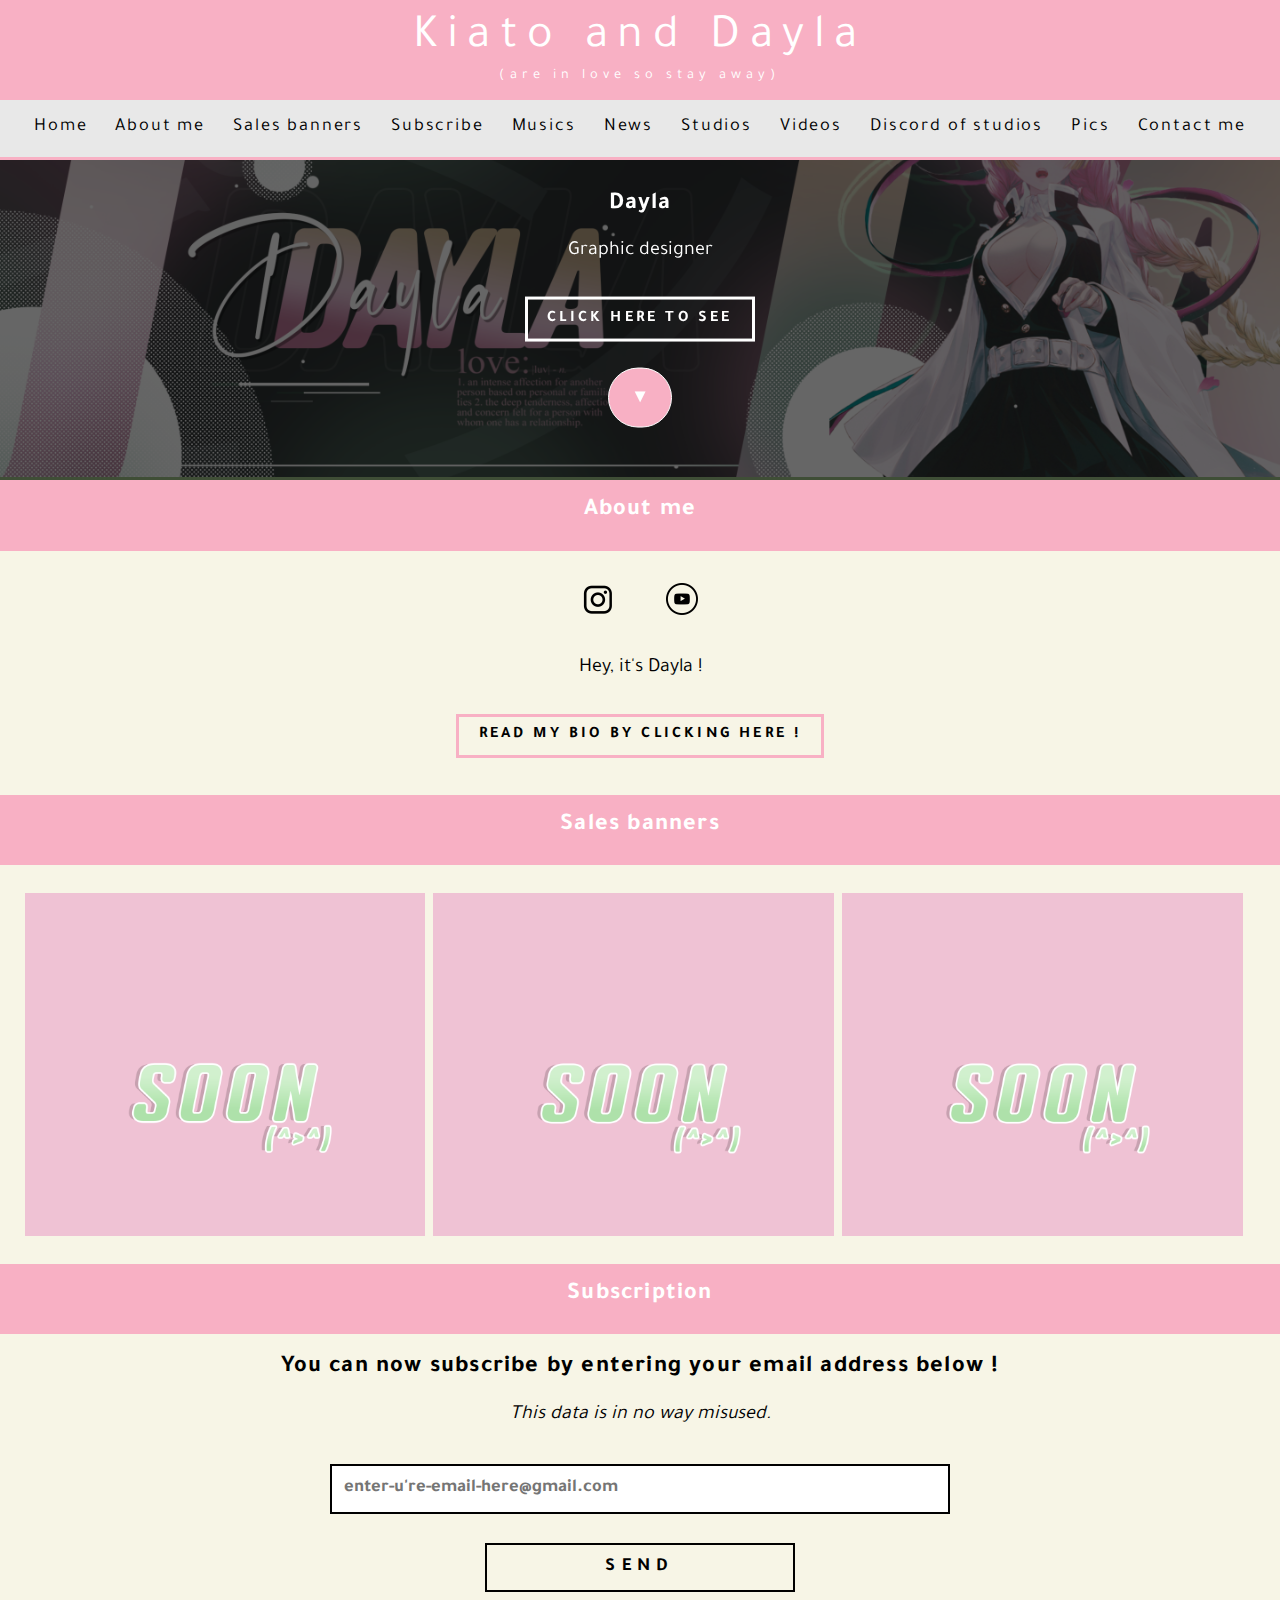
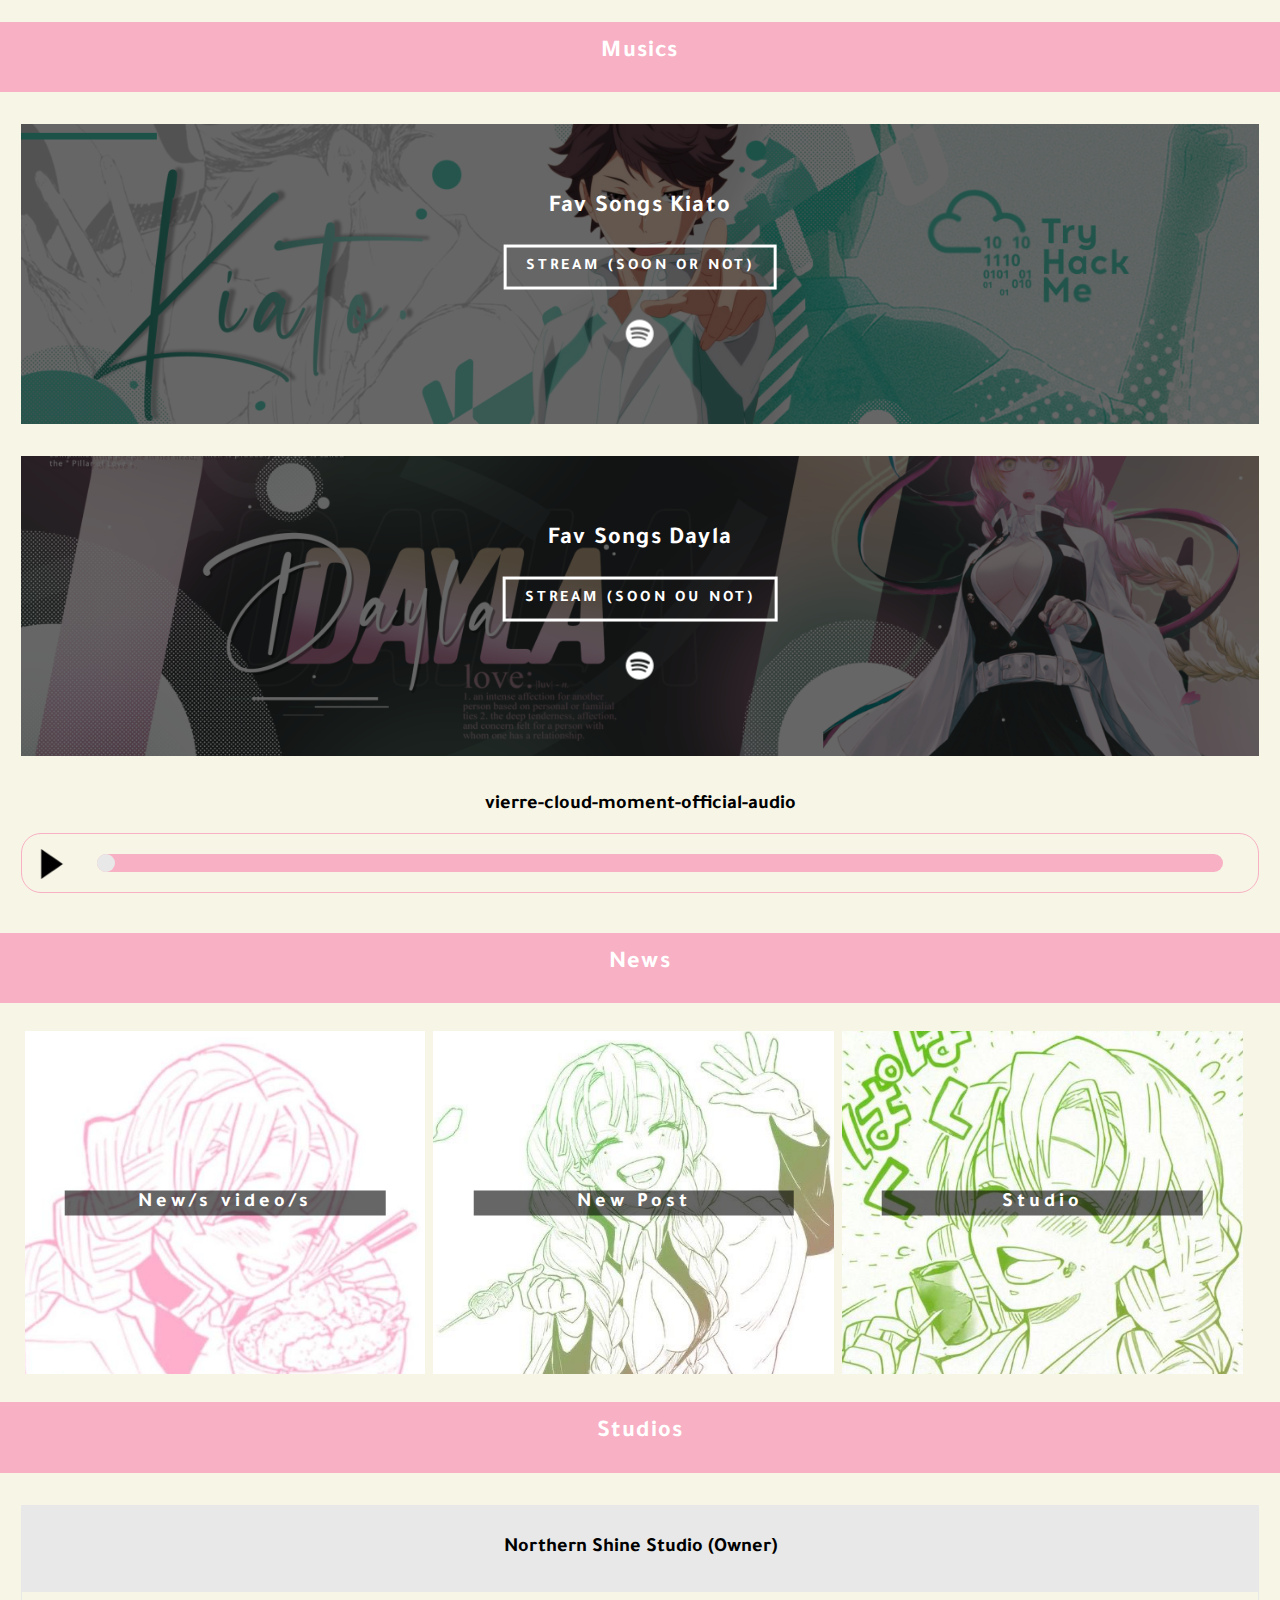
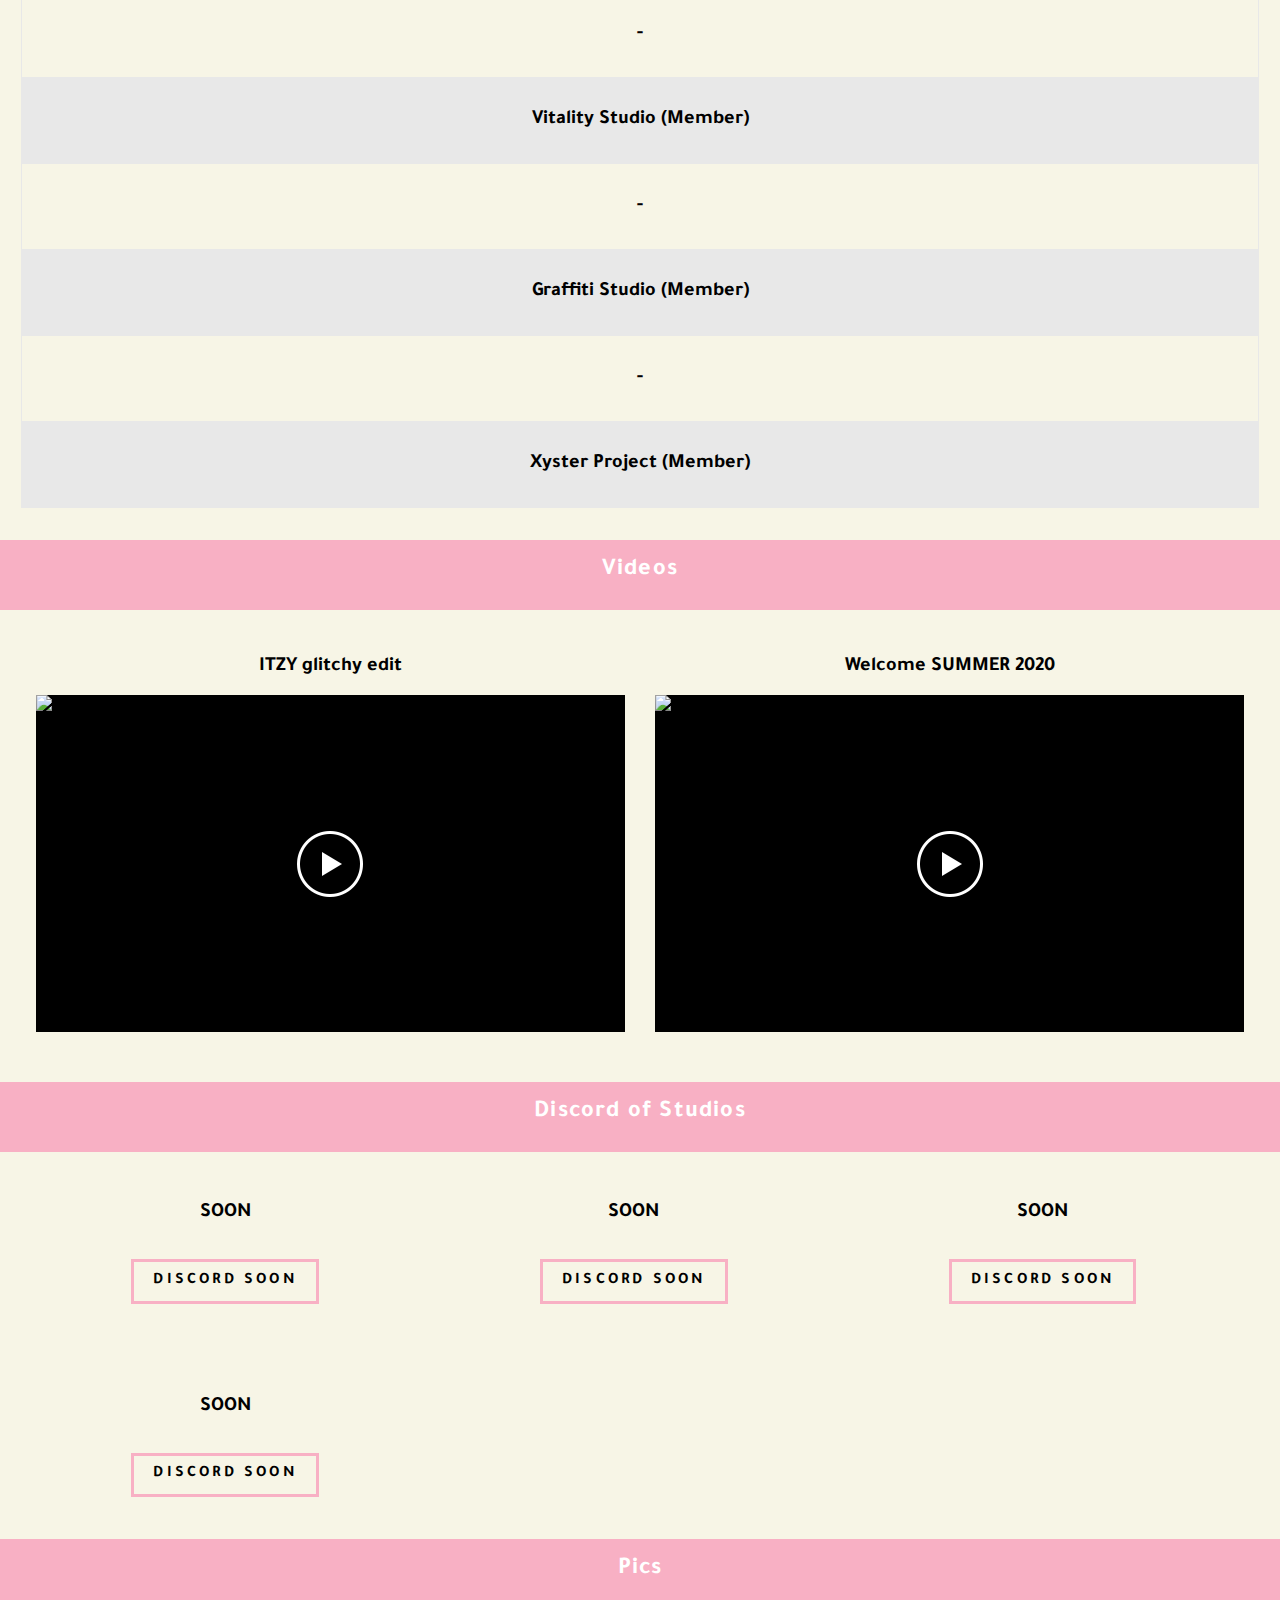
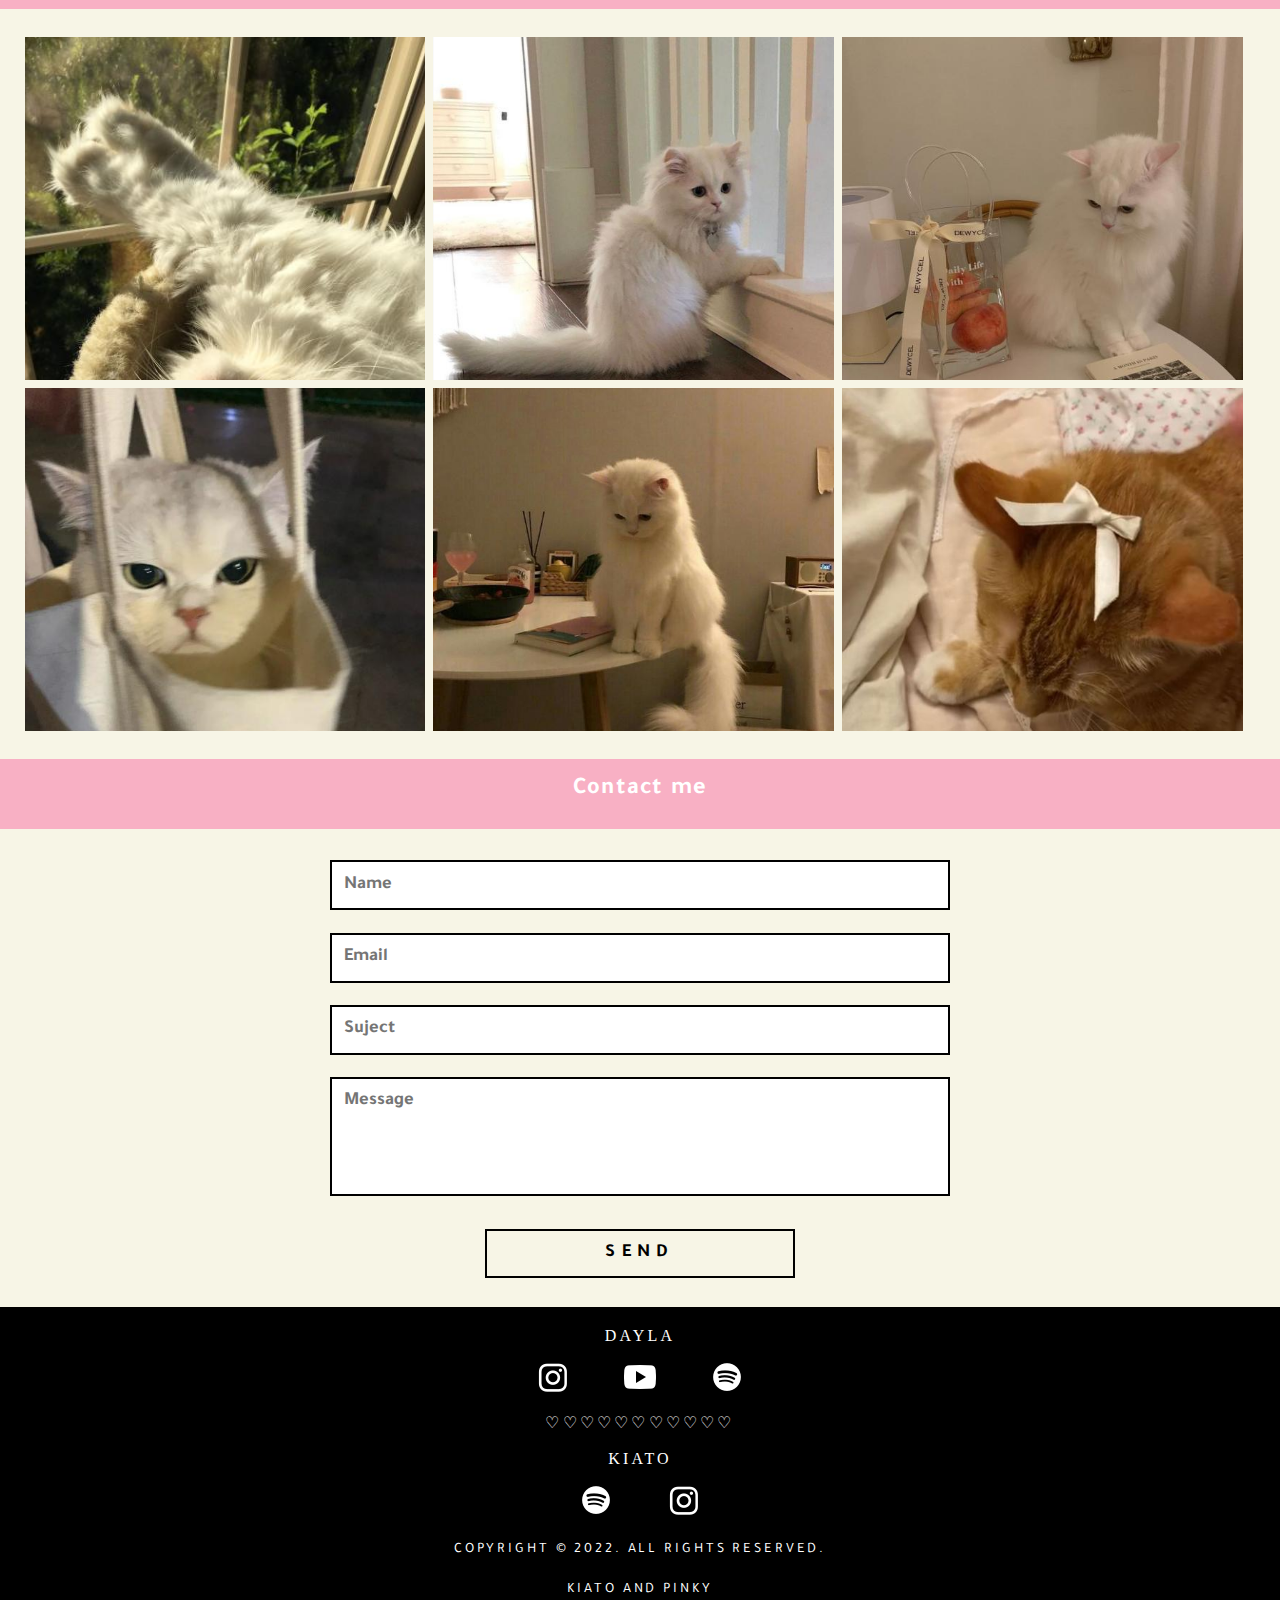
==== index.html @ f7de073e "Add files via upload" ====
<!DOCTYPE HTML>
<html lang="en">

<head>
  <title>Dayla the graphic designer</title>
  
  <meta name="viewport" content="width=device-width" />
  <meta name="description" content="Create by Kiato for Dayla" />
  <meta name="keywords" content="Create by Kiato for Dayla" />
  <meta http-equiv="content-type" content="text/html; charset=UTF-8" />
  <link rel="icon" type="image/png" href="banniereclea.png">
  
  <link href="https://fonts.googleapis.com/css?family=Tajawal" rel="stylesheet">
  <link rel="stylesheet" href="style.css" type="text/css" title="style" />
  <script src="http://code.jquery.com/jquery-1.9.1.js"></script>
  <script src='http://cdnjs.cloudflare.com/ajax/libs/jquery/2.1.3/jquery.min.js'></script>
  <!-- scoll-fix resolves Firefox anchor location bug -->
  <!-- When clicking a navigation option from a different page it does not accurately go to the intended id tag area. -->
  <!-- This script reloads the page to force the anchor into the right location -->
  <script>
	function now(){
		window.location.reload(true);
	}
  </script>
  
</head>

<body>
	
    <header>
		<div id="logo">
          <h1><a>Kiato and Dayla</a></h1>
		  <h2><a>(are in love so stay away)</a></h2>
      </div>
	 </header>
	 
		<nav class="container">
			<ul class="clearfix" id="cfix">
				<li class="icon" id="icon">
					<a href="javascript:void(0);" onclick="myMenu()">&#9776; Menu</a>
				</li>
				<li>
					<li><a href="index.html#home">Home</a></li>
						<li><a href="#about">About me</a></li>
						<li><a href="#merch">Sales banners</a></li>
						<li><a href="#subscribe">Subscribe</a></li>
						<li><a href="#music">Musics</a></li>
						<li><a href="#news">News</a></li>
						<li><a href="#press">Studios</a></li>
						<li><a href="#videos">Videos</a></li>
						<li><a href="#shows">Discord of studios</a></li>
						<li><a href="#photos">Pics</a></li>
						<li><a href="#contact">Contact me</a></li>
					</ul>
				</li>
			</ul>
		</nav>
	  
	<section id="home">
	<hr class="horizontal" />
	<div class="hero">
		<div id="overlay">
			<div class="hero-text">

				<h2>Dayla</h2>
				<p>Graphic designer</p>
				
				<div class="pagesbar-music">
					<ul class="pages-music">
						<li><a href="https://www.youtube.com/channel/UC_HSc-GdoFVNedqWuobtpRg">Click here to see</a></li>
					</ul>	
				</div>			
			 
				<div id="go-btm"><a href="#about" class="go-btm">&#9660;</a></div>
			</div>
		</div>
	</div>

	</section>
			
	<div class="site_content_index">
        
		<div id="content">
		<div class="anchor-box">	
		<hr class="horizontal" />
		<section id="about">
		<h3 class="anchor">About me</h3>
		</section>
		<hr class="horizontal" />
		</div>
		
			<ul class="social_media_music">
			<li><a href="https://www.instagram.com/p1nkykz_/">
			<img src="instagram_b.png" alt="Instagram" /></a></li>
			
			<li><a href="https://www.youtube.com/channel/UC_HSc-GdoFVNedqWuobtpRg">
			<img src="youtube_b.png" alt="YouTube" /></a></li>
			
			</ul>
			
			<p align="center">Hey, it's Dayla !
			</p>
			
			<div class="pagesbar">
				<ul class="pages">
					<li><a href="javascript:void(0);" onclick="hideText()">Read my bio by clicking here !</a></li>
					<li class="hide" id="about-text">
						<h4>dayla (>^o^)</h4>

						<h4>	she / her </h4>
						<h4>	use Photoshop 2021 </h4>
						<h4>	x After Effects 2021 ´･ᴗ･` </h4>
							
						<h4>	🩰🍡🍵⛸️ </h4>							
						</p>
						</div>
					</li>
				</ul>	
			</div>
			
			
		<div class="anchor-box">
			<hr class="horizontal" />
			<section id="merch">
			<h3 class="anchor">Sales banners</h3>
			</section>
			<hr class="horizontal" />
		</div>

			<ul class="grid">
				<li class="grid_item span j"><a href="index.html" class="grid_link"><div class="tile"></div></a></li>
				<li class="grid_item span k"><a href="index.html" class="grid_link"><div class="tile"></div></a></li>
				<li class="grid_item span l"><a href="index.html" class="grid_link"><div class="tile"></div></a></li>
			</ul>

		<div class="anchor-box">
			<hr class="horizontal" />
			<section id="subscribe">
			<h3 class="anchor">Subscription</h3>
			</section>
			<hr class="horizontal" />
		</div>
		
			<form id="email-form">
					<div class="form_settings">
					<h2>You can now subscribe by entering your email address below !</h2>
					<i><p>This data is in no way misused.</p></i>
						<div class="field">
							<input type="email" name="email" placeholder="enter-u're-email-here@gmail.com" required />
						</div>
							
						<div id="myBtn">
							<div class="field">
								<input type="button" value="SEND" class="submit"/>
							</div>
						</div>					
					</div>
			</form>
			
			<div id="myModal" class="modal">

			<div class="modal-content">
			<span class="close">&times;</span>
				<div class="center">
				<p>Thank you for joining our mailing list !</p>
				<p><a href="https://docs.google.com/spreadsheets/d/1lqfvMxZgZgZkYTMEHQfcmEHSunweDe9XukE-aVWE2PY/edit?usp=sharing" target="blank" >Click here</a> to display the email address you entered.</p>
				</div>
			</div>

			</div>
		
			<div id="myError" class="modal">

				<div class="modal-content">
				<span class="close_error">&times;</span>
					<div class="center">
					<p>The email address is invalid, try again.</p>
					</div>
				</div>

			</div>		
			
		<div class="anchor-box">
		<hr class="horizontal" >
		<section id="music">
		<h3 class="anchor">Musics</h3>
		</section>
		<hr class="horizontal" >
		</div>

		<div class="music-herou">
			<div id="musics-overlays">
				<div class="herou-text">

		<h2>Fav Songs Kiato</h2>
		<div class="pagesbar-music">
			<ul class="pages-music">
				<li><a href="index.html">Stream (soon or not)</a></li>
			</ul>	
		</div>


		<ul class="social_media_music">
		
		<li><a href="https://open.spotify.com/user/j2w2uhqb42qkh7wogfdasa47p?si=151397dd120e41d2">
		<img src="spotify.png" alt="Spotify" /></a></li>
	
		</ul>
		
			</div>
		</div>
	</div>
			<div class="music-hero">
					<div id="music-overlay">
						<div class="hero-text">

				<h2>Fav Songs Dayla</h2>
				<div class="pagesbar-music">
					<ul class="pages-music">
						<li><a href="index.html">Stream (soon ou not)</a></li>
					</ul>	
				</div>


				<ul class="social_media_music">
				
				<li><a href="https://open.spotify.com/user/sczj0r1fj6oq5aujbsgwhrzhh">
				<img src="spotify.png" alt="Spotify" /></a></li>
			
				</ul>
				
					</div>
				</div>
			</div>
			
			<div id="audio-players"></div>

			
		<div class="anchor-box">
			<hr class="horizontal" />
			<section id="news">
			<h3 class="anchor">News</h3>
			</section>
			<hr class="horizontal" />
		</div>

			<ul class="grid">
				<li class="grid_item span g"><a href="blog_video.html" class="grid_link"><div class="tile">New/s video/s</div></a></li>
				<li class="grid_item span h"><a href="blog_tour.html" class="grid_link"><div class="tile">New Post</div></a></li>
				<li class="grid_item span i"><a href="blog_studio.html" class="grid_link"><div class="tile">Studio</div></a></li>
			</ul>
			
		<div class="anchor-box">
			<hr class="horizontal" />
			<section id="press">
			<h3 class="anchor">Studios</h3>
			</section>
			<hr class="horizontal" />
		</div>
				<table>
					<tr>
						<td><b>Northern Shine Studio (Owner)</b></td>
					</tr>  
					<tr>
						<td><b>-</b></td>
					</tr>
					<tr>
						<td><b>Vitality Studio (Member)</b></td>
					</tr>  
					<tr>
						<td><b>-</b></td>
					</tr>
					<tr>
						<td><b>Graffiti Studio (Member)</b></td>
					</tr>
					<tr>
						<td><b>-</b></td>
					</tr>
					<tr>
						<td><b>Xyster Project (Member)</b></td>
					</tr>
				</table>
		
		
			<div class="anchor-box">
			<hr class="horizontal" />
			<section id="videos">
			<h3 class="anchor">Videos</h3>
			</section>
			<hr class="horizontal" />
			</div>
			
				<div class="flexbox-video">
				<div class="video">
					<h4 class="center">ITZY glitchy edit</h4>
					<div class="youtube-player" data-id="v75ADzEY6AI"></div>
				</div>
			
				<div class="video">
					<h4 class="center">Welcome SUMMER 2020</h4>
					<div class="youtube-player" data-id="eB2h5cJspOU"></div>
				</div>
				</div>
				
			
			<div class="anchor-box">
			<hr class="horizontal" />
			<section id="shows">
			<h3 class="anchor">Discord of Studios</h3>
			</section>
			<hr class="horizontal" />
			</div>
			
			<div class="flexbox-shows">

				<div class="shows-text">
						<div class="center"><h4>SOON</h4></div>
				
				<div class="pagesbar">
					<ul class="pages">
						<li><a href="index.html">Discord SOON</a></li>
					</ul>	
				</div>
				</div>

				<div class="shows-text">
						<div class="center"><h4>SOON</h4></div>

				<div class="pagesbar">
					<ul class="pages">
						<li><a href="index.html">Discord SOON</a></li>
					</ul>	
				</div>
				</div>
				
				<div class="shows-text">
						<div class="center"><h4>SOON</h4></div>
				
				<div class="pagesbar">
					<ul class="pages">
						<li><a href="index.html">Discord SOON</a></li>
					</ul>	
				</div>
				</div>
				
				<div class="shows-text">
						<div class="center"><h4>SOON</h4></div>
				
				<div class="pagesbar">
					<ul class="pages">
						<li><a href="index.html">Discord SOON</a></li>
					</ul>	
				</div>
				</div>
				
			</div>


			<div class="anchor-box">
			<hr class="horizontal" />
			<section id="photos">
			<h3 class="anchor">Pics</h3>
			</section>
			<hr class="horizontal" />
			</div>
				
			<ul class="grid">
			    <li class="grid_item span a"><a href="8faa9ef2-cdfd-4b85-b525-09749f136abb.jpg" class="grid_link" data-lightbox="pics" data-title="CAT"></a></li>
				<li class="grid_item span b"><a href="196c6fe2-8791-43a9-a6c6-147c52687231.jpg" class="grid_link" data-lightbox="pics" data-title="CAT"></a></li>
				<li class="grid_item span c"><a href="1079b2ac-cd0d-443f-8657-7838ffefd779.jpg" class="grid_link" data-lightbox="pics" data-title="CAT"></a></li>
				<li class="grid_item span d"><a href="fcc57730-1d04-42c8-a215-f89984e44092.jpg" class="grid_link" data-lightbox="pics" data-title="CAT"></a></li>
				<li class="grid_item span e"><a href="Realidad_traperos.jpg" class="grid_link" data-lightbox="pics" data-title="CAT"></a></li>
				<li class="grid_item span f"><a href="telechargement_4.jpg" class="grid_link" data-lightbox="pics" data-title="CAT"></a></li>
			</ul>
		
		<div class="anchor-box">
			<hr class="horizontal" />
			<section id="contact">
			<h3 class="anchor">Contact me</h3>
			</section>
			<hr class="horizontal" />
		</div>
		
		<form id="contacts" name="htmlform" method="post">
          <div class="form_settings">
            <input class="name" type="text" name="name" placeholder="Name" required />
            <input class="email" type="email" name="email" placeholder="Email" required />
			<input class="subject" type="text" name="subject" placeholder="Suject" required />
            <textarea class="message" rows="4" cols="50" name="message" placeholder="Message" required></textarea>
			<div>
            <input class="submit" type="submit" name="contact_submitted" value="Send" />
			</div>
          </div>
        </form>


	</div>
	</div>

	<footer>
		<ul id="social_media">
			<br><a>Dayla</a></br>
			<li><a href="https://www.instagram.com/p1nkykz_/">
			<img src="instagram.png" alt="Instagram" /></a></li>
			
			<li><a href="https://www.youtube.com/channel/UC_HSc-GdoFVNedqWuobtpRg">
			<img src="youtube.png" alt="YouTube" /></a></li>
			
			<li><a href="https://open.spotify.com/user/sczj0r1fj6oq5aujbsgwhrzhh">
			<img src="spotify.png" alt="Spotify" /></a></li>

            <br><a>♡♡♡♡♡♡♡♡♡♡♡</a></br>
			<br><a>Kiato</a></br>
			<li><a href="https://open.spotify.com/user/j2w2uhqb42qkh7wogfdasa47p?si=151397dd120e41d2">
			<img src="spotify.png" alt="Spotify" /></a></li>
				
			<li><a href="https://www.instagram.com/kiato_w3b/">
			<img src="instagram.png" alt="Instagram" /></a></li>
		</ul>
			
		<ul id="btmtext">
		  <li><h6><a>Copyright &copy; 2022. All rights reserved.</a></h6></li>
		  <li><h6><a>Kiato and Pinky</a></h6></li>
		</ul>
	</footer>
	
	<script src="mailingList.js"></script>
	<script src="contact.js"></script>
	<script src="jquery.serialize-object.js"></script>
	<script src="modal.js"></script>
	<script src="fixedNavMenu.js"></script>
	<script src="scroll.js"></script>
	<script src="musPlayer.js"></script>	
	<script src="vid.js"></script>
	<script src="lightbox.js"></script>
	<link rel="stylesheet" href="lightbox.css" type="text/css" title="style">
</body>
</html>
---- style.css ----
﻿html {
	height: 100%;
	overflow-x: hidden;
}

* {
 	margin: 0px;
	padding: 0px;
    box-sizing: border-box;
}

body {
	background-color: #000;
	margin: 0;
	padding-top: 100px;
}

.left {
 	float: left;
	width: auto;
	margin-right: 10px;}

.right {
 	float: right; 
	width: auto;
	margin-left: 10px;}

.center {
 	display: block;
	text-align: center;
	margin: 10px;}

.anchor { 
	padding-top: 75px;
	margin-top: -75px; 
	z-index: 50;
}  

/********************************************** HEADER ********************************************/

/* Center the Header */
#main, #logo, .site_content, .site_content_index #footer {
	margin-left: auto; 
	margin-right: auto;
}

/* Sets the header background and height */
header {
	background-color: #f8b0c4;
	height: 100px;
}

/* Big Name Logo (Logo 1) and Subtitle (Logo 2) */
#logo {
	position: relative;
	max-width: 80%;
	width: 80%;

}

#logo h1 {
	display: block;
	margin: .2em 0 0 0;
	text-align: center;
	letter-spacing: .2em;
	font: normal 300% 'Tajawal', sans-serif;
	color: #FFF;
}

#hidden {
	display: none;
}

#logo h2 {
	display: block;
	text-align: center;
	letter-spacing: .35em;
	font: normal 90% 'Tajawal', sans-serif;
	color: #FFF;
}

#logo h1 a, #logo h2 a {
	text-decoration: none;
	color: #FFF;
}

@media screen and (min-width: 768px) {
.anchor-box {
	background-color: transparent;
	background-color: #f8b0c4; 
	color: #fff; 
	padding-top: 17px;
	padding-bottom: 10px;
	margin-right: -35px;
	margin-left: -35px;
}

}

@media screen and (min-width: 320px) and (max-width: 767px) {
.spacer {
    width: 100%;
	height: 40px;
}  

.anchor-box {
	background-color: transparent;
	background-color: #f8b0c4; 
	color: #fff; 
	margin-right: -21px;
	margin-left: -21px;
}

}

@media screen and (min-width: 480px) and (max-width: 767px) {
/* Resize width */
#logo {
	position: relative;
	max-width: 90%;
	width: 90%;
	
  }
/* Resize font for mobile */
#logo h1 {
	display: block;
	margin: .2em 0 0 0;
	text-align: center;
	letter-spacing: .2em;
	font: normal 250% 'Tajawal', sans-serif;
	color: #FFF;
	padding-top: .1875em;
}

#logo h2 {
 	display: block;
	text-align: center;
	letter-spacing: .35em;
	font: normal 85% 'Tajawal', sans-serif;
	color: #FFF;
	padding-top: .1875em;
}

}

@media screen and (min-width: 320px) and (max-width: 479px) {
/* Resize width */
#logo {
	position: relative;
	max-width: 95%;
	width: 95%;
	
  }
/* Resize font for mobile */
#logo h1 {
	display: block;
	margin: 0 auto;
	text-align: center;
	letter-spacing: .2em;
	font: normal 185% 'Tajawal', sans-serif;
	color: #FFF;
	padding-top: .5em;
}

#logo h2 {
 	display: block;
	text-align: center;
	letter-spacing: .35em;
	font: normal 70% 'Tajawal', sans-serif;
	color: #FFF;
	padding-top: 1em;
}

}

/**************************************************************************************************/


/************************************* NAVIGATION *************************************************/

/* Positions nav and content */
.container, .site_content, .site_content_index {
	position: relative; 
}

/* Fixes nav on scroll */  
header, .container-scrolled {
	position: fixed;
	text-align: center;
    left: 0;
	right: 0;
	width: 100%;
	top: 0;
}

/* Nav container to center and set width */
.container {
	margin: 0 auto;
	z-index: 150;
	height: 60px;
	margin-bottom: -60px;
}

/* Background-color to the nav container. */
nav { 
	padding: .5em 0 .5em 0;
	background-color: #e8e8e8;
	border-bottom: .2em solid #f8b0c4;
}

/* Since we'll have the "ul li" "float:left"
 * we need to add a clear after the container. */

nav:after {
	content:"";
	display:table;
	clear:both;
}

/* Removing padding, margin and "list-style" from the "ul",
 * and adding "position:reltive" */
nav ul {
	padding:0;
	margin:0;
	list-style: none;
	position: relative;
	text-align:center;
}
	
/* Positioning the navigation items inline */
nav ul li {
	margin: 0px;
	display:inline-block;
	text-align: center;
	background-color: #e8e8e8;
}

/* Styling the links */
nav ul li a, nav ul ul li a {
	display:block;
	padding:0 12px;	
	color:#000;
	letter-spacing: 0.1em;
    font-size: 1.15em;
    font-family: 'Tajawal', sans-serif;
	line-height: 40px;
	text-decoration:none;
	text-align: center;
	-webkit-transition: all .25s ease;
	-moz-transition: all .25s ease;
	-ms-transition: all .25s ease;
	-o-transition: all .25s ease;
	transition: all .25s ease;
}

/* Background color change on Hover */
nav a:hover, nav li.selected a, nav li.selected a:hover { 
	background-color: #52658f; 
	color: #fff;
}
	
nav li .down a {
	display: block;
}

nav .scroll {
	display: inline-block;
}

nav ul ul a{	
	font-size: 1em;
}

nav ul li.icon {
	display: none;
}

@media screen and (min-width: 320px) and (max-width: 1023px) {
 
nav ul li:not(:nth-child(-n+0)) {
	display: none;
}
  
nav ul li.icon {
	display:inline-block;
	text-align: center;
	color: #FFF;
	color: #fff;
	background-color: #e8e8e8;
}
  
}

/* The "responsive" class is added when the user clicks on the "menu" icon - for mobile support*/
@media screen and (min-width: 320px) and (max-width: 1023px) {
nav ul.responsive {
	position: relative;
	text-align:center;
	background-color: #e8e8e8;
}

nav ul.responsive li.icon {
	display:inline;
    text-align: center;
}

nav ul.responsive li {
    display:inline;
}

 nav ul.responsive li a {
	display: block;
    padding:0 20px;	
	letter-spacing: 0.2em;
}

/* Display Dropdowns on Hover */
nav li .down a {
	display:block;
	margin: 10px 0 -10px 0;
}

nav .scroll {
	display: block;
	width: 100%;
}

}
/***************************************************************************************************/


/********************************************** BODY ***********************************************/

/* Sets the position + display + formating for the body container */
.site_content { 
	font-size: 1em;
	margin: .1em auto .1em auto;
	padding: 4em 1.3em 0em 1.3em;
	background-color: #f7f5e6;
} 

.site_content_index { 
	font-size: 1em;
	margin: .1em auto .1em auto;
	padding: 2em 1.3em 0em 1.3em;
	background-color: #f7f5e6;
} 

/* Padding for the page content */
#content { 
	padding: .8em .8em .8em .8em;  
}

 /* Body Tag fonts */
p, h1, h2, h3, h4, h5, h6 { 
	font-family: 'Tajawal', sans-serif;
}

/* Font + margin + letter spacing for Body Tags */
p { 
	font-size: 1.250em;
	margin: 0 0 1em 0;
	line-height: 1.75em;
}

.list {
	padding: .5em 0 1em 0;
}

.list p {
	margin: 0 0 .5em 0;
}

h1, h2, h3 {
	font-size: 1.5em;
	margin: 0 0 .6em 0;
	letter-spacing: .05em;
}

h4, h5 {
	font-size: 1.250em;
	margin: 0 0 1em 0;
	line-height: 1.75em;
}

h6 {
	font-size: 1.125em;
	margin: 0 0 .2em 0;
}

h3 {
	text-align: center;
}

#read-bio {
	margin-bottom: 2em;
}

@media screen and (min-width: 320px) and (max-width: 767px) {
	
/* Sets the position + display + formating for the body container */
.site_content { 
	height: 100%;
	font-size: 1em;
	position: relative;
	width: auto;
	margin: .1em auto .1em auto;
	padding: 2em .7em 1em .7em;
	background-color: #f7f5e6;
} 

.site_content_index { 
	font-size: 1em;
	margin: .1em auto .1em auto;
	padding: 2em 1.3em 1em 1.3em;
	background-color: #f7f5e6;
} 

/* Padding for the page content */
#content { 
	padding: 0;  
}

/* Font + margin + letter spacing for Body Tags */
/* Change fonts for mobile. Margin + line hieght for p. */
p { 
	font-size: 1.125em;
	margin: 0 0 1em 0;
	line-height: 1.75em;
}

h1, h2, h3 {
	font-size: 1.375em;
	margin: 0 0 .6em 0;
	letter-spacing: .05em;
}

h4, h5 {
	font-size: 1.125em;
	margin: 0 0 1em 0;
	line-height: 1.75em;
}

h6 {
	font-size: 1em;
	margin: 0 0 .2em 0;
}

.vertical {
	display: none;
}

.horizontal {
	visibility: hidden;
	margin-bottom: 20px;
	margin-top: 20px;
}

}

/* Text Title Lines on Right & Left */
@media screen and (min-width: 768px) {

h3.lines {
	overflow: hidden;
	text-align: center;
}

.anchor-box h3.lines:before, .anchor-box h3.lines:after {
	background-color: #fff;
}

h3.lines:before, h3.lines:after {
	background-color: #000;
	content: "";
	display: inline-block;
	height: 1px;
	position: relative;
	vertical-align: middle;
	width: 50%;
}

h3.lines:before {
	right: 0.5em;
	margin-left: -50%;
}

h3.lines:after {
	left: 0.5em;
	margin-right: -50%;
}

.horizontal {
	display: none;
}

}

/**************************************************************************************************/


/*********************************************** FOOTER *******************************************/

/* Footer (Entire Bottom under the Body) */
footer {
	height: 120px;
	background-color: #000;
}

#footer { 
	position: absolute;
	left: 50%;
	transform: translateX(-50%);
	display: inline;
	background-color: #000;
	font: normal 80% 'Tajawal', sans-serif;
	margin: .3em auto .3em auto;
	max-width: 80%;
}

/* Social Media Icons + Mailing List Button */
#social_media {
	display: block;
	text-align: center;
	clear: both;
	color: #FFF;
	text-transform: uppercase;
	letter-spacing: 0.2em;
}

#social_media li {
    display: inline-block;
	text-align: center;
    text-decoration: none;
	margin: 1em 1.5em 1em 1.5em;
}

.social_media_music {
	display: block;
	position: relative;
	text-align: center;
	clear: both;
	color: #FFF;
	text-transform: uppercase;
	letter-spacing: 2em;
}

.social_media_music li {
    display: inline-block;
	text-align: center;
    text-decoration: none;
	margin: 2em .5em 2em .5em;
}


/* Text lines underneath Social Media Icons*/
ul#btmtext {
	position: relative;
    display: block;
    text-align: center; 
	clear: both;
	list-style: none;
}

ul#btmtext li h6 {
	display:inline-block;
	text-align: center;
	color: #FFF;
}
  
ul#btmtext li h6 a {
	display: inline-block;
	color: #FFF;
	font: normal 80% 'Tajawal', sans-serif;
	text-transform: uppercase;
	text-decoration: none;
	letter-spacing: 0.2em;
	margin: .4em auto 1em auto;
}

@media screen and (min-width: 320px) and (max-width: 767px) {
#footer { 
	position: absolute;
	left: 50%;
	transform: translateX(-50%);
	display: inline;
	background-color: #000;
	font: normal 75% 'Tajawal', sans-serif;
	margin: .3em auto .3em auto;
	max-width: 90%;
}

ul#btmtext li h6 a {
	font: normal 75% 'Tajawal', sans-serif;
}

#social_media li {
    display: inline-block;
	text-align: center;
    text-decoration: none;
	margin: 1em .7em 1em .7em;
}

.social_media_music li {
	margin: .5em 0em .5em 0em;
}

}
/*******************************************************************************************/

/*************************************** BUTTONS *******************************************/

.pagesbar { 
	display: block; 
	text-align: center;
	clear: both;
	height: 30%;
} 

ul.pages, ul.pages li {
	display: inline-block;
	width: 100%;
	margin: 0; 
	padding: 0;
	list-style: none;
}

ul.pages li a { 
	display: inline-block;
	letter-spacing: 0.2em;
	font-family: 'Tajawal', sans-serif;
	font-weight: bold;
	font-size: 1em;
	margin: .5em 0 1.5em 0;
	padding: .6em 1.2em .6em 1.2em;
	text-align: center;
	color: #000;
	text-transform: uppercase;
	text-decoration: none;
	background: transparent;
	border-style: solid;
	border-width: .2em;
	border-color: #f8b0c4; 
	height: 100%;
	-webkit-transition: all .25s ease;
	-moz-transition: all .25s ease;
	-ms-transition: all .25s ease;
	-o-transition: all .25s ease;
	transition: all .25s ease;
}

ul.pages li a:hover, ul.pages li.selected a, ul.pages li.selected a:hover { 
	color: #fff;
	background-color: #9dc287;
}

ul.pages p {
	text-align: left;
}

@media screen and (min-width: 320px) and (max-width: 767px) {
ul.pages li a {
    letter-spacing: 0.2em;	
	font-size: .9em;
}

}

.pagesbar-music { 
	display: block; 
	text-align: center;
	clear: both;
	height: 30%;
} 

ul.pages-music , ul.pages-music li {
	display: inline-block;
	width: 100%;
	margin: 0; 
	padding: 0;
	list-style: none;
}

ul.pages-music li a { 
	display: inline-block;
	letter-spacing: 0.2em;
	font-family: 'Tajawal', sans-serif;
	font-weight: bold;
	font-size: 1em;
	margin: .5em 0 -.25em 0;
	padding: .6em 1.2em .6em 1.2em;
	text-align: center;
	color: #fff;
	text-transform: uppercase;
	text-decoration: none;
	background: transparent;
	border-style: solid;
	border-width: .2em;
	border-color: #fff; 
	height: 100%;
	-webkit-transition: all .25s ease;
	-moz-transition: all .25s ease;
	-ms-transition: all .25s ease;
	-o-transition: all .25s ease;
	transition: all .25s ease;
}

ul.pages-music li a:hover, ul.pages-music li.selected a, ul.pages-music li.selected a:hover { 
	color: #fff;
	background-color: #9dc287;
}

ul.pages-music  p {
	text-align: left;
}

@media screen and (min-width: 320px) and (max-width: 767px) {
ul.pages-music li a {
    letter-spacing: 0.2em;	
	font-size: .9em;
	margin: .5em 0 1.25em 0;
}

}
/***********************************************************************************************/


/********************************** Join Mailing List & Modal *********************************/  
.form_settings {
	display: block; 
	text-align: center;
	padding: 20px 0 20px 0;
}

.form_settings input, .form_settings textarea { 
	width: 50%;
	padding: .625em;
	margin: .6em 0 .6em 0;	
	font-family: 'Tajawal', sans-serif;
  	font-weight: bold;
	font-size: 1.15em;
	border: 2px solid #000 ; 
	background: #FFF; 
	color: #000;
	-webkit-transition: all .25s ease;
	-moz-transition: all .25s ease;
	-ms-transition: all .25s ease;
	-o-transition: all .25s ease;
	transition: all .25s ease;
	resize: none;
}
  
.form_settings .submit { 
	font-family: 'Tajawal', sans-serif;
	letter-spacing: .35em;
  	font-weight: bold;
	font-size: 1.15em;
	width: 25%; 
	text-align: center;
	margin: 1em 0 .5em 0;
	padding: .6em 0 .6em 0;
	cursor: pointer; 
	text-transform: uppercase;
	background: transparent;
	border-color: #000;
	color: #000;}
  
.form_settings .submit:hover { 
	background-color: #52658f;
	color: #fff;
}

@media screen and (max-width:640px) {
.form_settings {
	display: block; 
	text-align: center;
	padding: 40px 0 40px 0;
}

.form_settings input, .form_settings textarea { 
	width: 100%;
	padding: .625em; 
	margin: .6em 0 .6em 0;
	font-family: 'Tajawal', sans-serif;
  	font-weight: bold;
	font-size: 1em;
	border: 2px solid #000000 ; 
	background: #FFF; 
	color: #000;
	resize: none;
}
  
.form_settings .submit { 
	font-family: 'Tajawal', sans-serif;
	letter-spacing: .35em;
  	font-weight: bold;
	font-size: 1em;
	width: 50%; 
	text-align: center;
	margin: .6em 0 .6em 0;
	padding: .6em 0 .6em 0;
	cursor: pointer; 
	text-transform: uppercase;
	background: transparent;
	border-color: #000;
	color: #000;
}
  
.form_settings .submit:hover { 
	background-color: #52658f;
	color: #fff;
}

}

/* The Modal (background) */
.modal {
    display: none; /* Hidden by default */
    position: fixed; /* Stay in place */
    z-index: 1000; /* Sit on top */
    padding-top: 250px; /* Location of the box */
    left: 0;
    top: 0;
    width: 100%; /* Full width */
    height: 100%; /* Full height */
    overflow: auto; /* Enable scroll if needed */
    background-color: ; /* Fallback color */
    background-color: ; /* Black w/ opacity */
}

/* Modal Content */
.modal-content {
    background-color: #fff;
    margin: auto;
    padding: 10px;
    border: 2px solid;
    width: 70%;
	animation-name: animatetop;
    animation-duration: 0.4s
}

/* Add Animation */
@keyframes animatetop {
    from {top: -300px; opacity: 0}
    to {top: 0; opacity: 1}
}

.modal-content p {
    color: black;
}

/* The Close Button */
.close, .close_error {
    color: #aaaaaa;
    float: right;
    font-size: 28px;
    font-weight: bold;
}

.close:hover, .close_error:hover, .close:focus, .close_error:focus {
    color: #000;
    text-decoration: none;
    cursor: pointer;
}

/*** Bottom button ***/
.go-btm {
	display: inline-block;
	margin: 30px 0 0 0;
	font-family: 'Tajawal', sans-serif;
	font-size: 1.15em;
	color: white;
	border: .094em solid white;
	border-radius: 2em;
	text-decoration: none;
	background-color: #f8b0c4;
	font-size: 1.15em;
	padding: .875em 1.188em .875em 1.188em;
}

#go-btm a {
	-webkit-transition: all .25s ease;
	-moz-transition: all .25s ease;
	-ms-transition: all .25s ease;
	-o-transition: all .25s ease;
	transition: all .25s ease;
}

.go-btm:hover {
	background-color: #9dc287;
}

@media screen and (min-width: 320px) and (max-width: 767px) {
.go-btm {
	margin: 15px 0 0 0;
}

}

/******************************************************************************************/


/************************************Hero Photos*******************************************/

.hero {
	background-image: url("banniereclea.png");
	height: 380px;
	z-index: 100;
	margin-bottom: -46px;
	border-bottom: .2em solid #9dc287;
}

.music-hero {
	background-image: url("banniereclea.png");
	height: 300px;
	margin-bottom: 2em;
	margin-top: 2em;
}

.hero, .music-hero {
	background-position: center;
	background-repeat: no-repeat;
	background-size: cover;
	position: relative;
}

#overlay {
    height: 380px;
}

#music-overlay {
    height: 300px;
}

#overlay, #music-overlay {
    position: sticky;
    width: 100%;
    background-color: rgba(0,0,0,0.6);
}

.hero-text {
	width: 80%;
	text-align: center;
	position: absolute;
	top: 50%;
	left: 50%;
	transform: translate(-50%, -42%);
	color: white;
}

@media screen and (min-width: 320px) and (max-width: 767px) {
#home {
	padding-top: .5em;
}

.hero {
	background-image: url("banniereclea.png");
	height: 320px;
	background-position: center;
	background-repeat: no-repeat;
	background-size: cover;
	position: relative;
	margin-bottom: -56px;
}

#overlay {
    position: sticky;
    width: 100%;
    height: 320px;
    background-color: rgba(0,0,0,0.6);
}

.hero-text {
  width: 100%;
  text-align: center;
  position: absolute;
  top: 50%;
  left: 50%;
  transform: translate(-50%, -50%);
  color: white;
}

}

/****************************************HEROU**********************************/

.herou {
	background-image: url("Kiato_love_banner.png");
	height: 380px;
	z-index: 100;
	margin-bottom: -46px;
	border-bottom: .2em solid #9dc287;
}

.music-herou {
	background-image: url("Kiato_love_banner.png");
	height: 300px;
	margin-bottom: 2em;
	margin-top: 2em;
}

.herou, .music-herou {
	background-position: center;
	background-repeat: no-repeat;
	background-size: cover;
	position: relative;
}

#overlays {
    height: 380px;
}

#musics-overlays {
    height: 300px;
}

#overlays, #musics-overlays {
    position: sticky;
    width: 100%;
    background-color: rgba(0,0,0,0.6);
}

.herou-text {
	width: 80%;
	text-align: center;
	position: absolute;
	top: 50%;
	left: 50%;
	transform: translate(-50%, -42%);
	color: white;
}

@media screen and (min-width: 320px) and (max-width: 767px) {
#home {
	padding-top: .5em;
}

.herou {
	background-image: url("Kiato_love_banner.png");
	height: 320px;
	background-position: center;
	background-repeat: no-repeat;
	background-size: cover;
	position: relative;
	margin-bottom: -56px;
}

#overlays {
    position: sticky;
    width: 100%;
    height: 320px;
    background-color: rgba(0,0,0,0.6);
}

.herou-text {
  width: 100%;
  text-align: center;
  position: absolute;
  top: 50%;
  left: 50%;
  transform: translate(-50%, -50%);
  color: white;
}

}


/******************************************Audio Player**************************************/

.audioplayer {
	display:inline-block;
	width: 100%;
	height: 60px;
	margin: 20px auto 40px auto;
	border: .0625em solid #f8b0c4; 
	border-radius: 20px;
}

#audio-players h4 {
	text-align: center;
	margin: 10px auto -10px auto;
}

.playbutton {
	width: 60px;
	height: 60px;
	border: none;
	outline: none;
	cursor:pointer;
}

.play {
	background: url(play.png);
}

.pause {
	background: url(pause.png);
}

.play, .pause {
	background-size: 50% 50%;
	background-repeat: no-repeat;
	background-position: center;
}

.timeline {
	height: auto;
	margin: -45px 35px auto 75px;
	border-radius: 15px;
	background-color: #f8b0c4; 
}

.playhead {
	width: 18px;
	height: 18px;
	border-radius: 50%;
	margin-top: 1px;
	background-color: #e8e8e8;
	cursor: pointer;
}

/**********************************************AUDIOU****************************************/


/*******************************************Press Comments and Shows*******************************************/

table {
    border-collapse: collapse;
    width: 100%;
	margin: 2em auto 2em auto;
}

td, th {
    border: 1px solid #e8e8e8;
    font-size: 1.250em;
	margin: 0 0 .6em 0;
	line-height: 1.75em;
	font-family: 'Tajawal', sans-serif;
	padding: 25px;
	text-align: center;
}

tr:nth-child(even) {
    background-color: #f7f5e6;
}

tr:nth-child(odd) {
    background-color: #e8e8e8;
}

.shows-text {
	margin-top: 1.5em;
	margin-bottom: .5em;
}

@media screen and (min-width: 320px) and (max-width: 767px) {
td, th {
    font-size: 1.125em;
	margin: 0 0 .6em 0;
	line-height: 1.75em;
}

}

/*********************************************************************************************/


/*****************************************Video Thumbnails*********************************/

@media screen and (min-width:641px) {
#device {
    margin: 0 auto;
    width: 50%;
    padding: 10px 0 10px 0;
}

}

/* Margin for videos */
.video {
	position:relative;
	margin: 1.25em 0em 2.188em 0em;
}

.youtube-player {
    position: relative;
    padding-bottom: 56.23%;
    /* Use 75% for 4:3 videos */
    height: 0;
    overflow: hidden;
    max-width: 100%;
    background: #000;
    margin: 5px;
}
    
.youtube-player iframe {
    position: absolute;
    top: 0;
    left: 0;
    width: 100%;
    height: 100%;
    z-index: 100;
    background: transparent;
}
    
.youtube-player img {
    bottom: 0;
    display: block;
    left: 0;
    margin: auto;
    max-width: 100%;
    width: 100%;
    position: absolute;
    right: 0;
    top: 0;
    border: none;
    height: auto;
    cursor: pointer;
    -webkit-transition: .4s all;
    -moz-transition: .4s all;
    transition: .4s all;
}
    
.youtube-player img:hover {
	filter: brightness(75%);
    -webkit-filter: brightness(75%);
}
    
.youtube-player .play {
    height: 72px;
    width: 72px;
    left: 50%;
    top: 50%;
    margin-left: -36px;
    margin-top: -36px;
    position: absolute;
    background: url("youtube-play.png") no-repeat;
    cursor: pointer;
}

@media screen and (max-width:640px) {
.wrapper {
	width:100%;
	height:100%;
	margin:0 auto;
}

}

/*********************************************************************************************************/

/******************************************Video & Press Flexbox******************************************/

@media screen and (min-width: 768px) {
.flexbox-video {
	display: -ms-flex;
	display: -webkit-flex;
	display: flex;
}

.flexbox-video > div {
	width: 50%;
	padding: 10px;
}

}

@media screen and (min-width: 1024px) {

.flexbox-shows {
    display: flex;
    flex-direction: row;
    flex-wrap: wrap;
}

.flexbox-shows > div {
	min-width: 33%;
	padding: 10px;
}

}

@media screen and (min-width: 480px) and (max-width: 1023px) {
.flexbox-shows {
    display: flex;
    flex-direction: row;
    flex-wrap: wrap;
}

.flexbox-shows > div {
	min-width: 50%;
	
}
	
}

div li.hide { 
	display:none; 
}

/*********************************************************************************************************/

/**************************************Picture & News Thumbnails********************************************/

.grid {
	display: flex;
	flex-wrap: wrap;
	margin: 1.5em 0 1.5em 0;
}


.grid_item {
	background: #ebebeb;
	display: inline-block;
	-moz-transform: translate3d(0, 0, 0);
	-webkit-transform: translate3d(0, 0, 0);
	transform: translate3d(0, 0, 0);
	-moz-transition: all 0.2s cubic-bezier(0.4, 0, 0.2, 1);
	-webkit-transition: all 0.2s cubic-bezier(0.4, 0, 0.2, 1);
	transition: all 0.2s cubic-bezier(0.4, 0, 0.2, 1);
}

.grid_link {
	display: block;
	color: black;
	position: relative;
	overflow: hidden;
	border: 4px solid #f7f5e6;
	padding: 1em;
}

.tile {
	font-size: 1.25em;
	color: white;
	letter-spacing: 0.2em;
	line-height: 1.25em;
	font-family: 'Tajawal', sans-serif;
	font-weight: bold;
	width: 80%;
	text-align: center;
	position: absolute;
	top: 50%;
	left: 50%;
	transform: translate(-50%, -50%);
	background-color: rgba(0,0,0,0.6);
}

@media all and (min-width: 320px) and (max-width: 640px) {
.tile {
	font-size: 1.125em;
	color: white;
	width: 100%;
}

}

.a {
	background-image: url("8faa9ef2-cdfd-4b85-b525-09749f136abb.jpg");
	background-size: cover;
}

.b {
	background-image: url("196c6fe2-8791-43a9-a6c6-147c52687231.jpg");
	background-size: cover;
}

.c {
	background-image: url("1079b2ac-cd0d-443f-8657-7838ffefd779.jpg");
	background-size: cover;
}

.d {
	background-image: url("fcc57730-1d04-42c8-a215-f89984e44092.jpg");
	background-size: cover;
}

.e {
	background-image: url("Realidad_traperos.jpg");
	background-size: cover;
}

.f {
	background-image: url("telechargement_4.jpg");
	background-size: cover;
}

.g {
  	background-image: url("song.jpg");
  	background-size: cover;
}

.h {
  	background-image: url("edm.jpg");
  	background-size: cover;
}

.i {
  	background-image: url("eq.jpg");
  	background-size: cover;
}

.j {
  	background-image: url("sooonnn.png");
  	background-size: cover;
}

.k {
  	background-image: url("sooonnn.png");
  	background-size: cover;
}

.l {
  	background-image: url("sooonnn.png");
  	background-size: cover;
}


@media all and (max-width: 320px) {
.span {
    width: 100%;
}
  
.span .grid_link {
    padding-bottom: 80%;
}

}

@media all and (min-width: 321px) and (max-width: 480px) {
.span {
    width: 49.545252%;
}

.span .grid_link {
    padding-bottom: 80%;
}

}

@media all and (min-width: 481px) {
.span {
    width: 33%;

}

.span .grid_link {
    padding-bottom: 80%;
}

}

/**********************************************************************************************************/
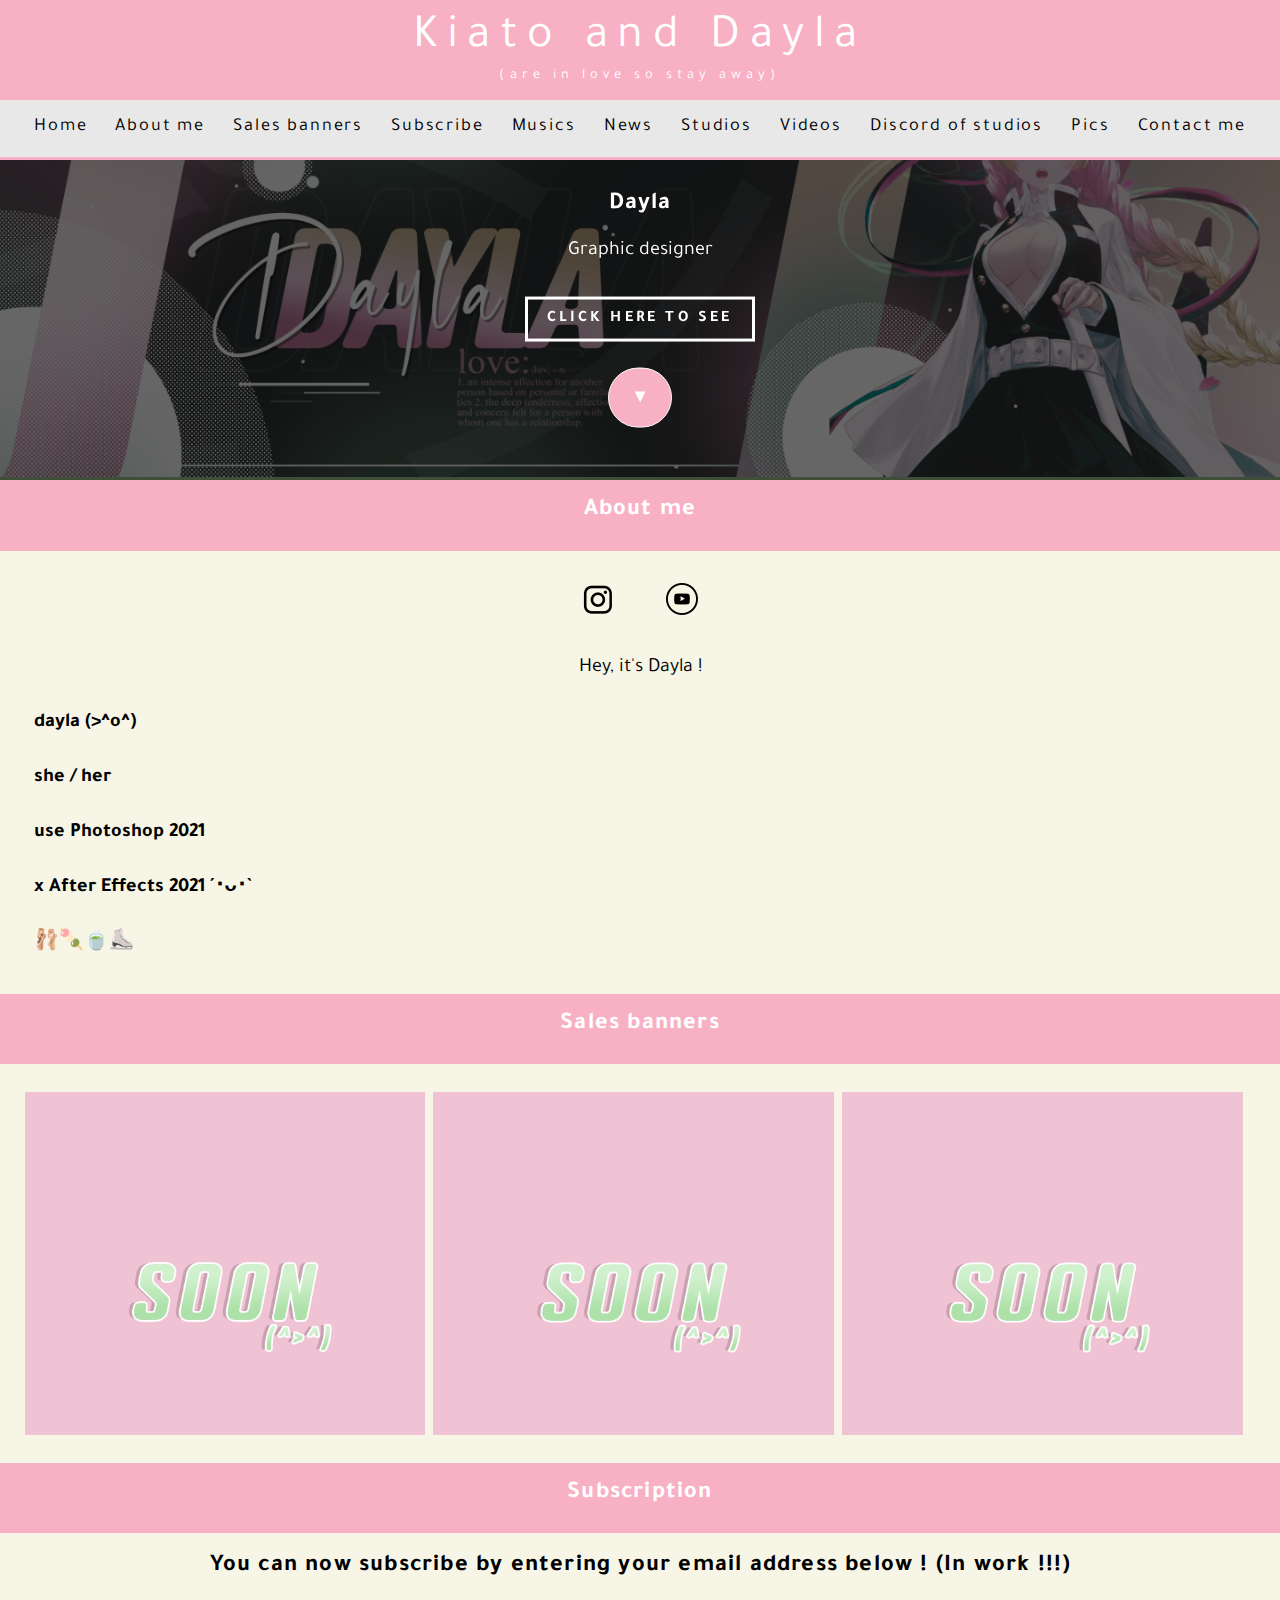
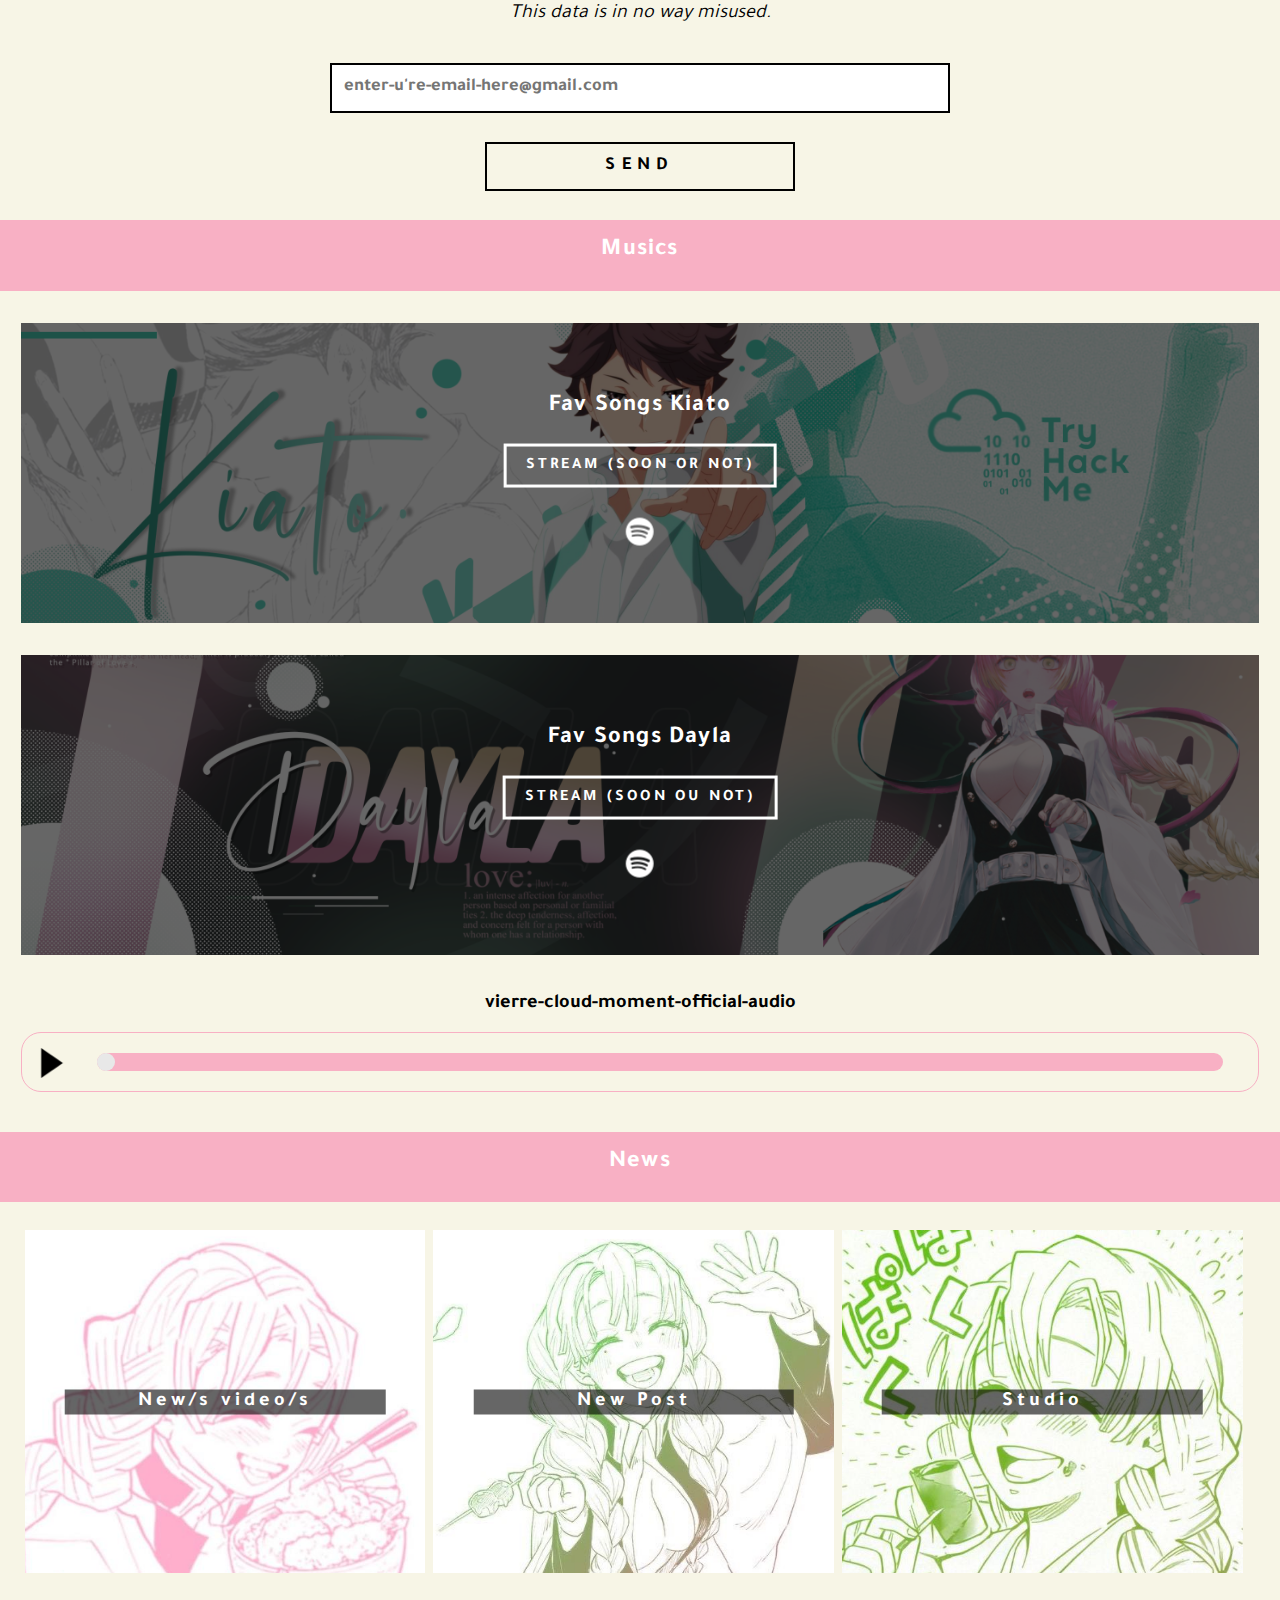
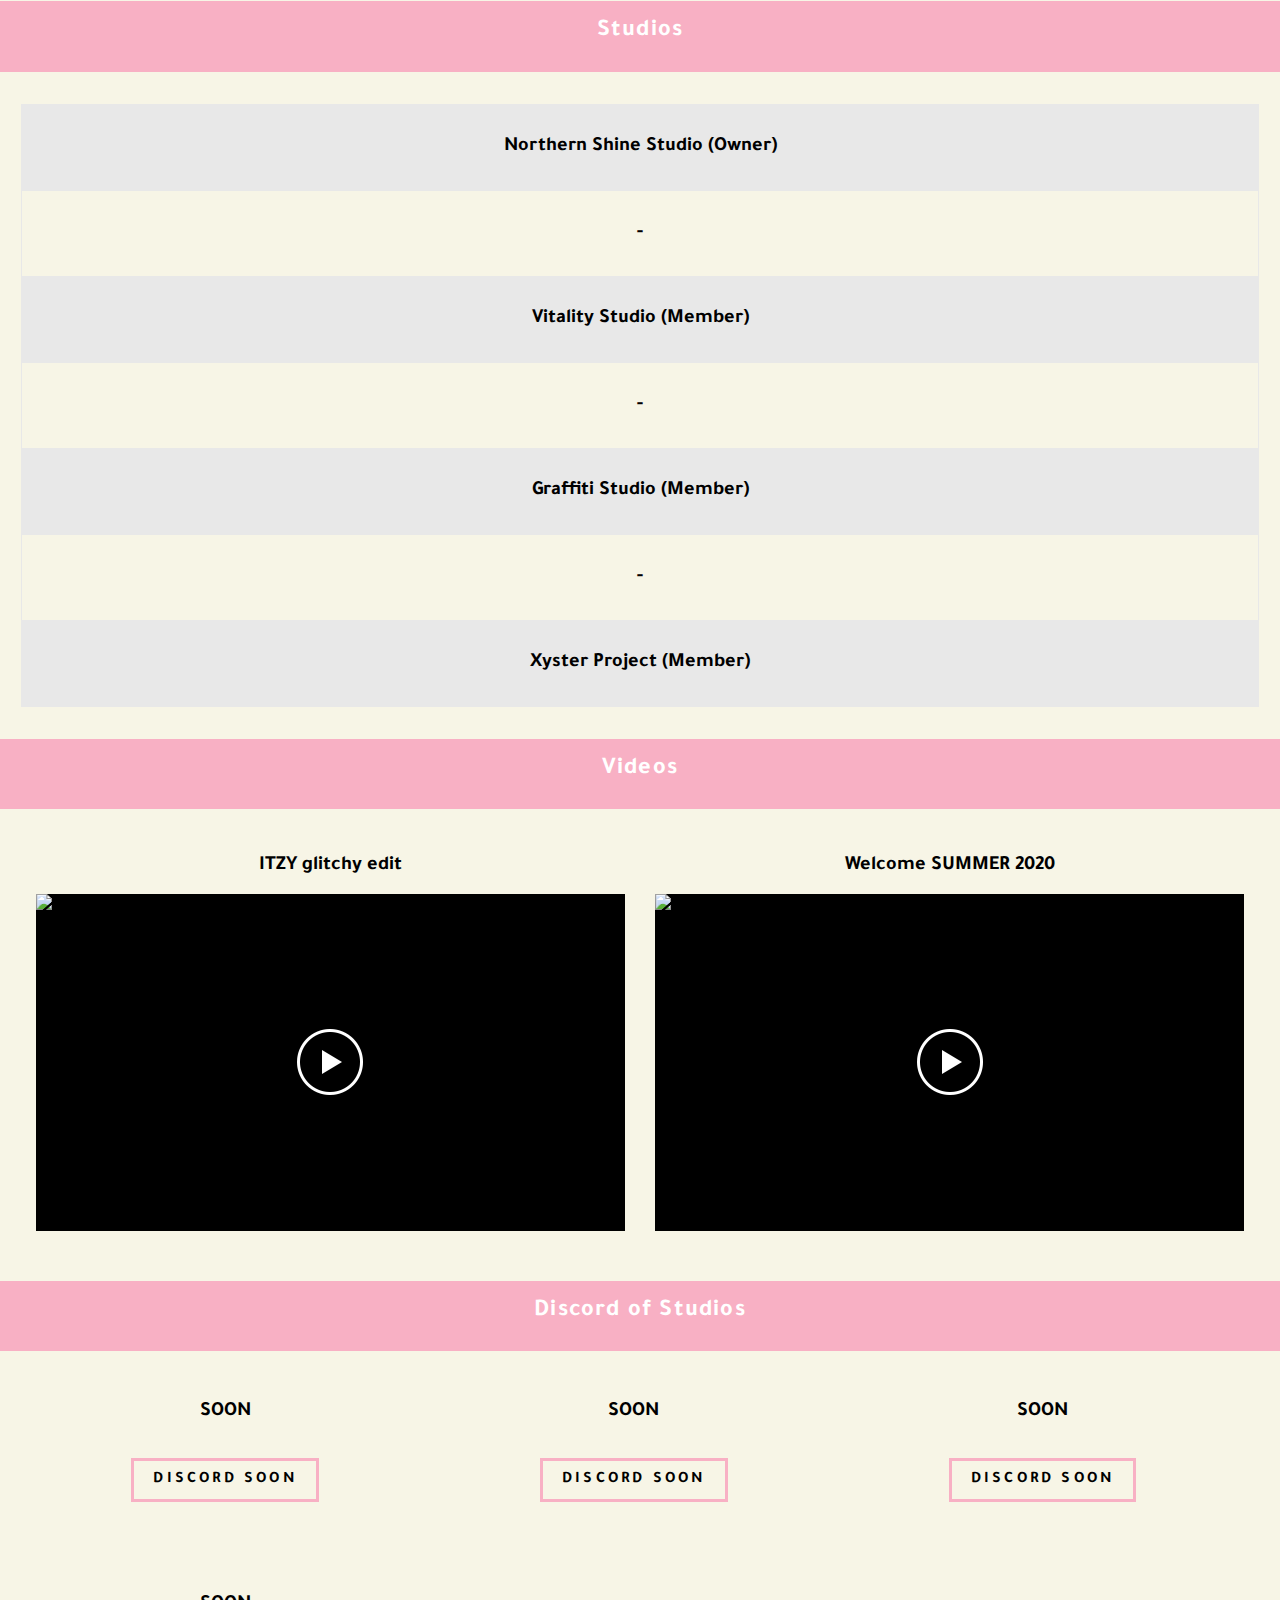
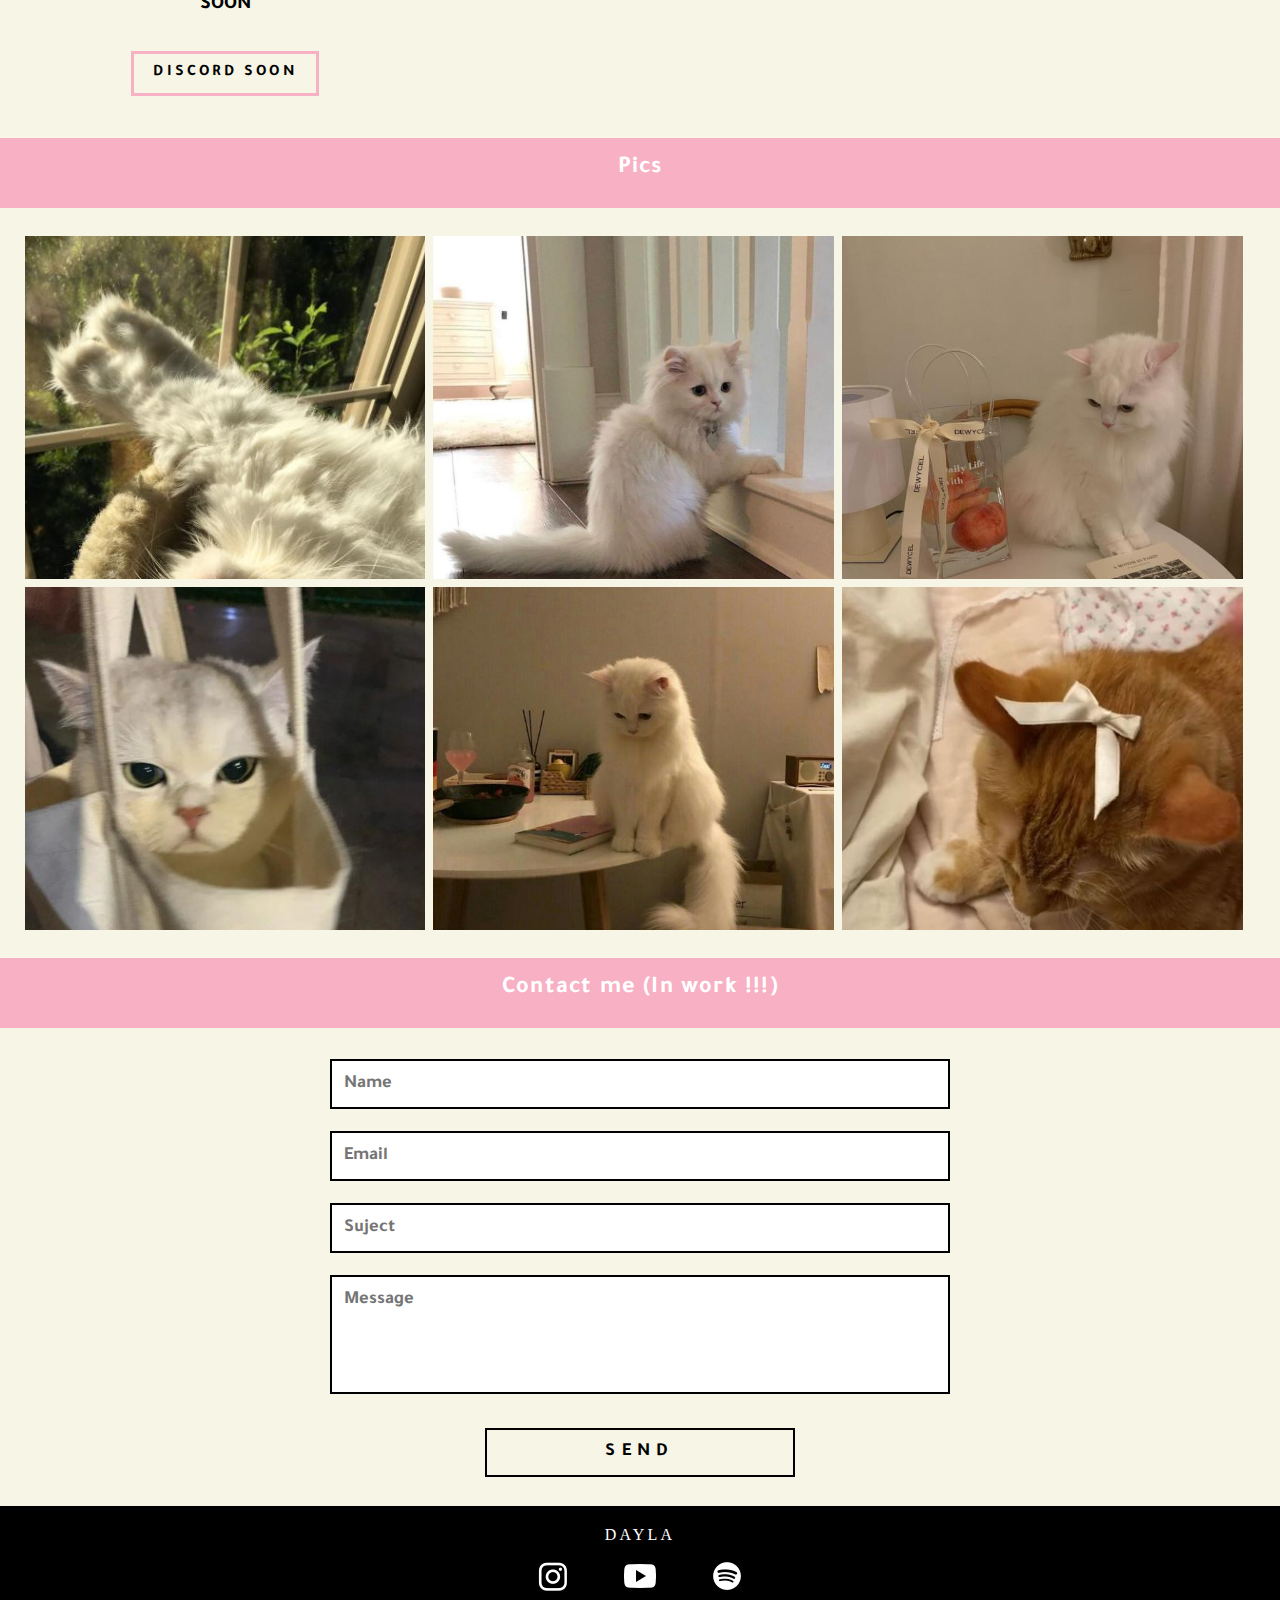
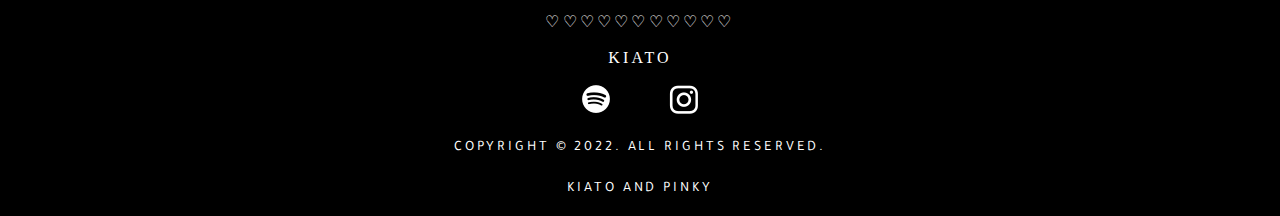
==== commit 667a5475: "Update index.html" ====
--- a/index.html
+++ b/index.html
@@ -99,23 +99,15 @@
 			</ul>
 			
 			<p align="center">Hey, it's Dayla !
+				<h4>dayla (>^o^)</h4>
+
+				<h4>	she / her </h4>
+				<h4>	use Photoshop 2021 </h4>
+				<h4>	x After Effects 2021 ´･ᴗ･` </h4>
+							
+				<h4>	🩰🍡🍵⛸️ </h4>	
 			</p>
-			
-			<div class="pagesbar">
-				<ul class="pages">
-					<li><a href="javascript:void(0);" onclick="hideText()">Read my bio by clicking here !</a></li>
-					<li class="hide" id="about-text">
-						<h4>dayla (>^o^)</h4>
-
-						<h4>	she / her </h4>
-						<h4>	use Photoshop 2021 </h4>
-						<h4>	x After Effects 2021 ´･ᴗ･` </h4>
-							
-						<h4>	🩰🍡🍵⛸️ </h4>							
-						</p>
-						</div>
-					</li>
-				</ul>	
+
 			</div>
 			
 			
@@ -143,7 +135,7 @@
 		
 			<form id="email-form">
 					<div class="form_settings">
-					<h2>You can now subscribe by entering your email address below !</h2>
+					<h2>You can now subscribe by entering your email address below ! (In work !!!)</h2>
 					<i><p>This data is in no way misused.</p></i>
 						<div class="field">
 							<input type="email" name="email" placeholder="enter-u're-email-here@gmail.com" required />
@@ -376,7 +368,7 @@
 		<div class="anchor-box">
 			<hr class="horizontal" />
 			<section id="contact">
-			<h3 class="anchor">Contact me</h3>
+			<h3 class="anchor">Contact me (In work !!!)</h3>
 			</section>
 			<hr class="horizontal" />
 		</div>
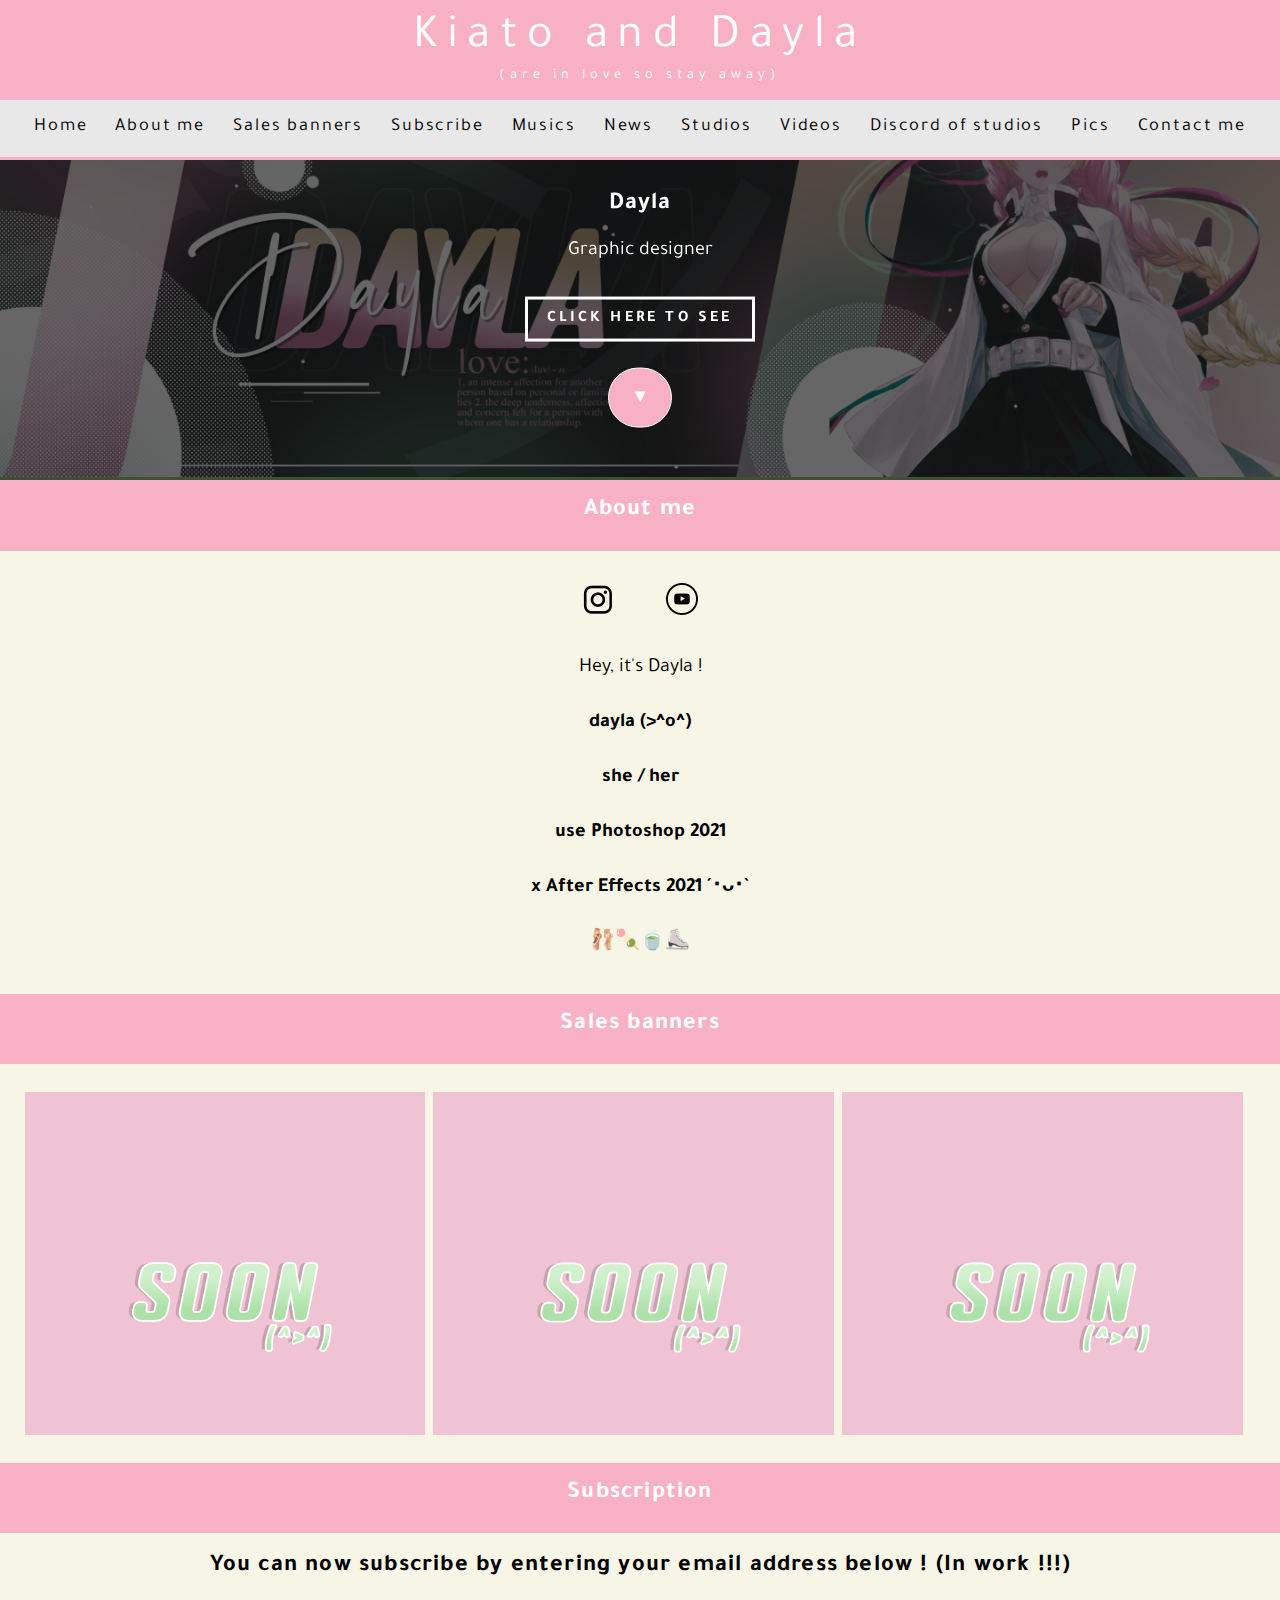
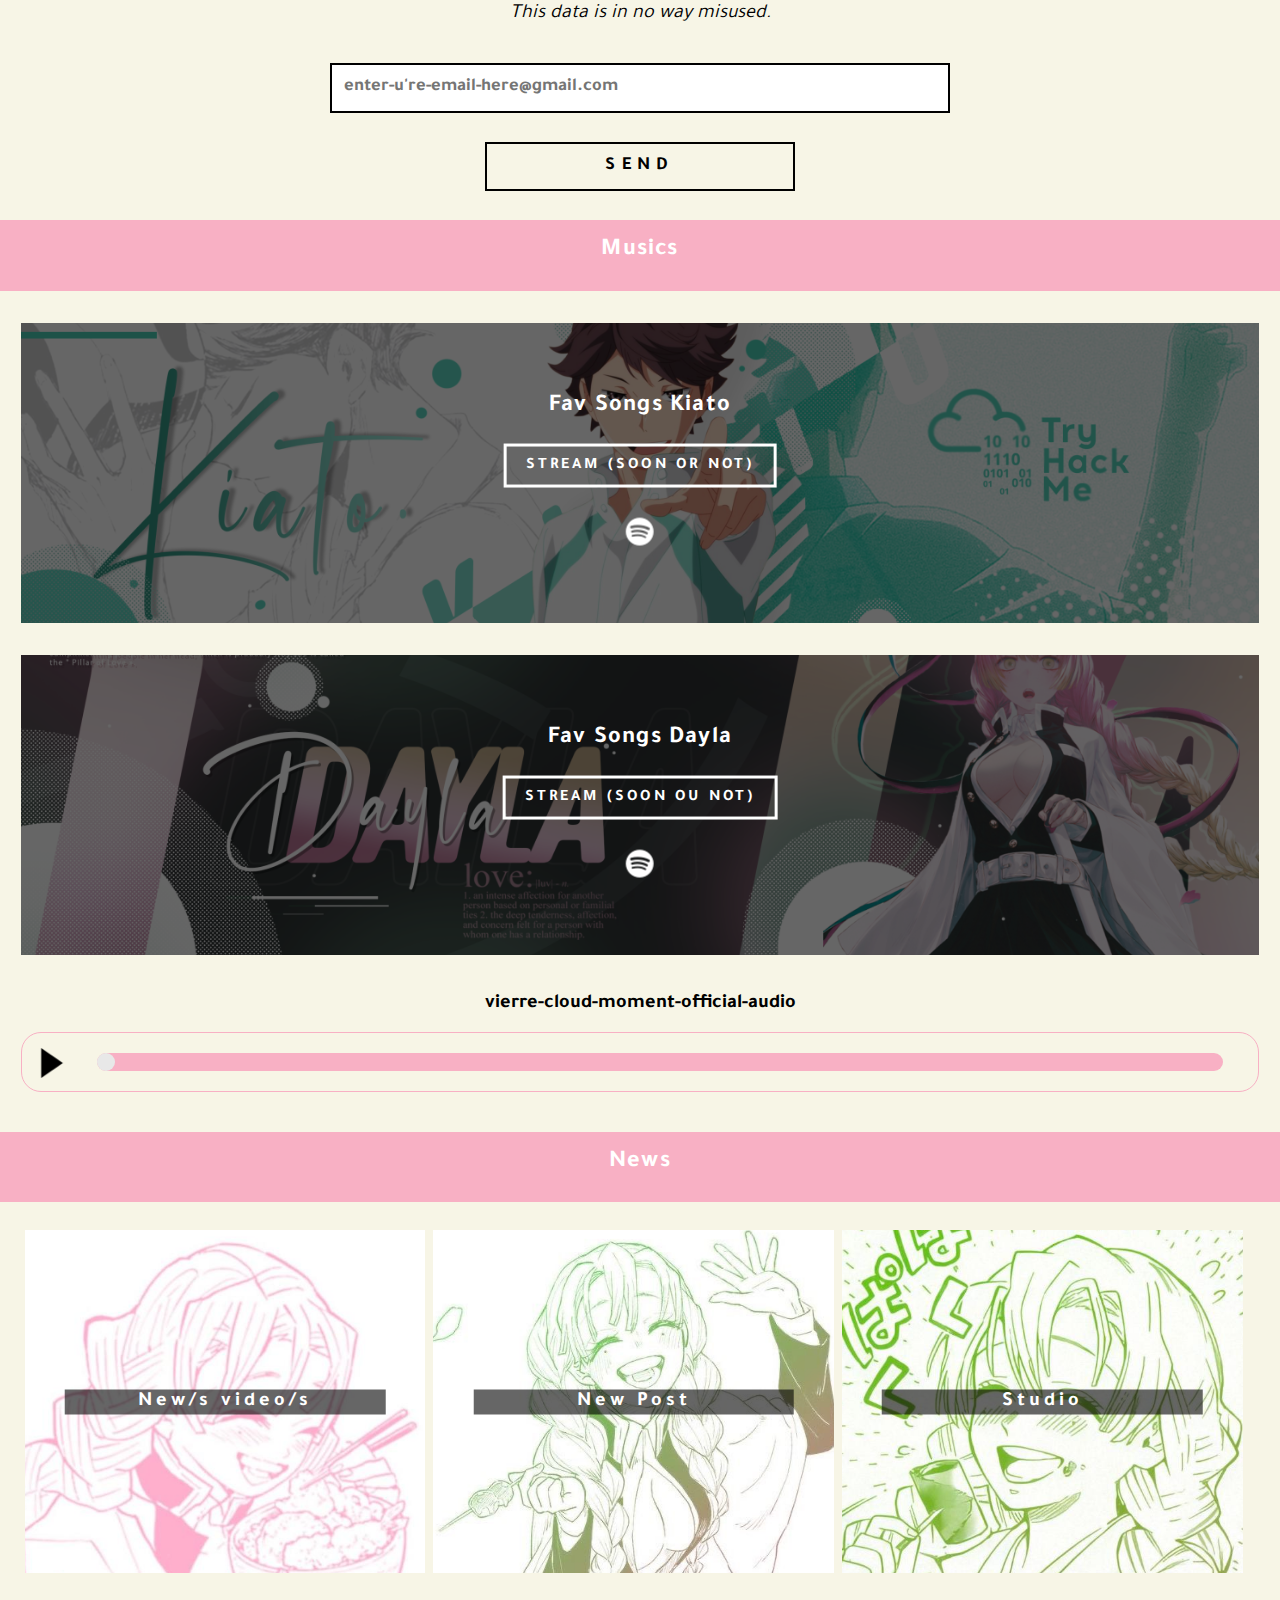
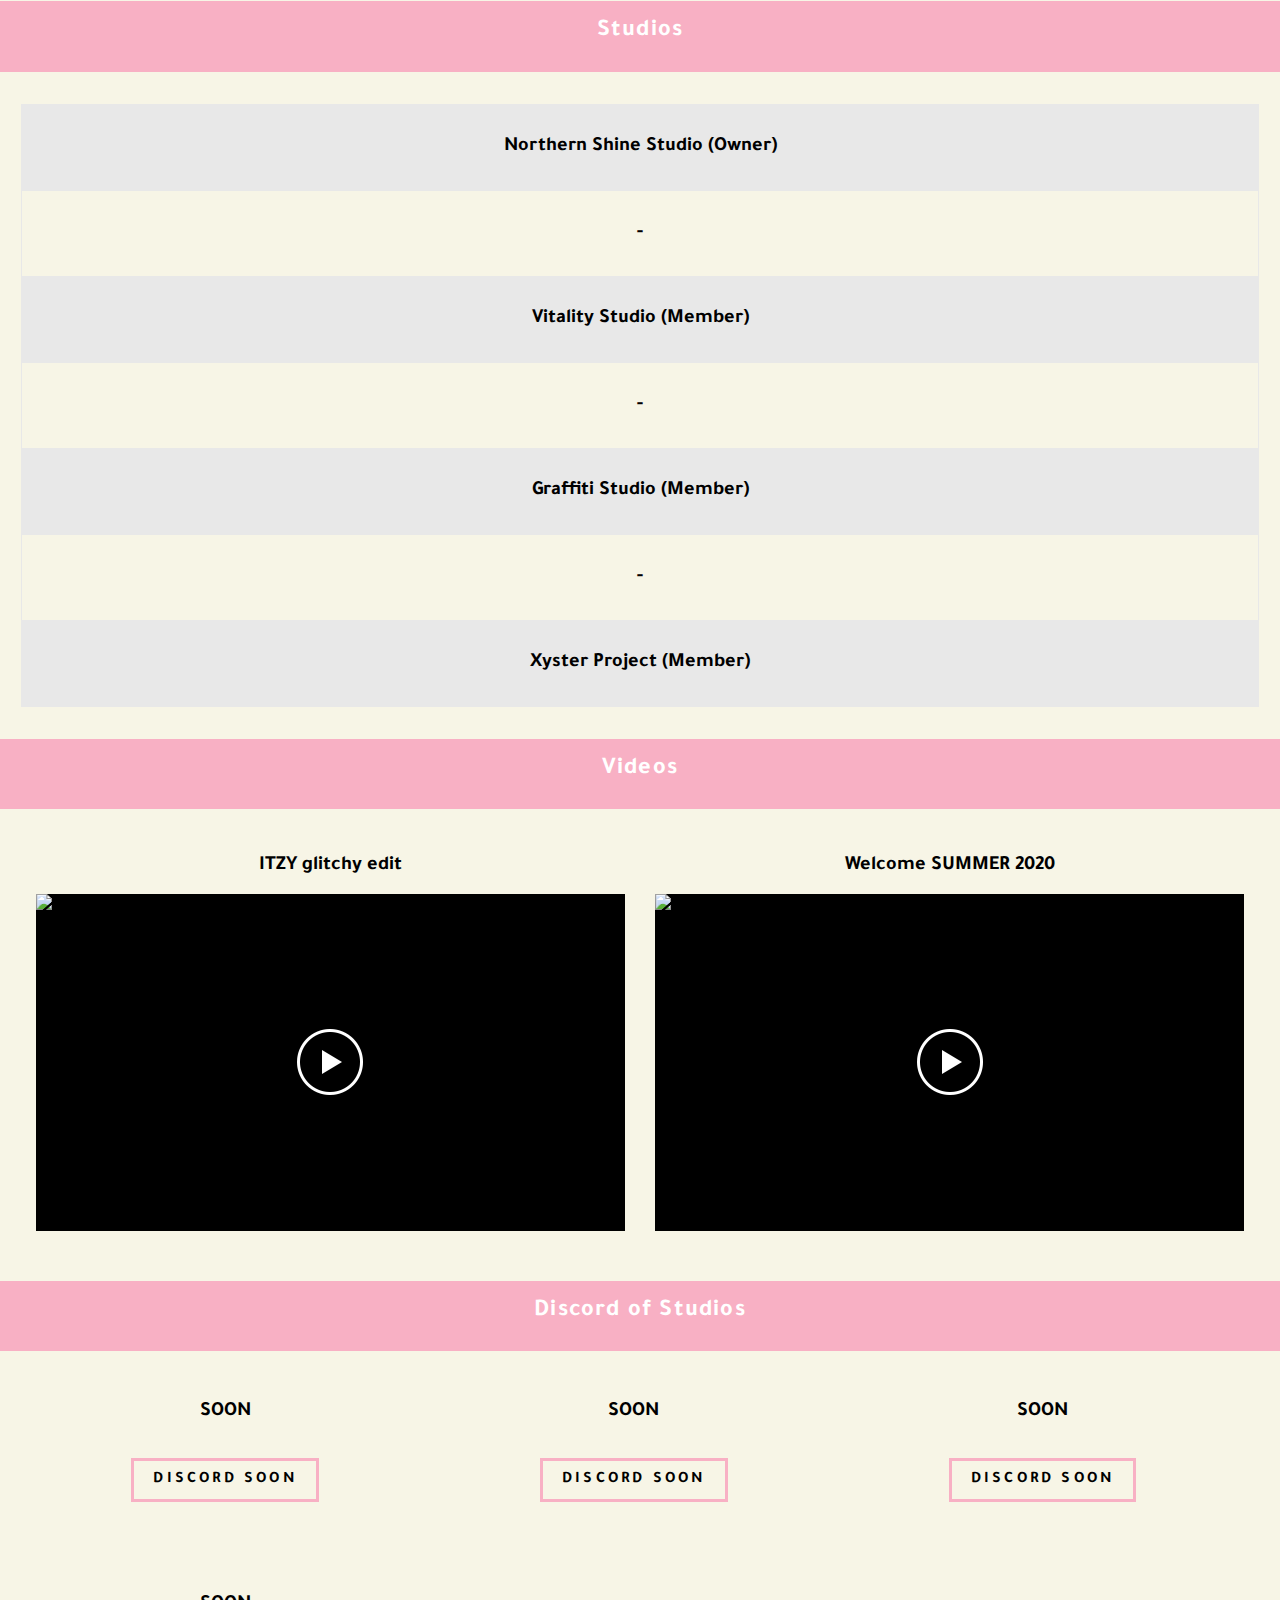
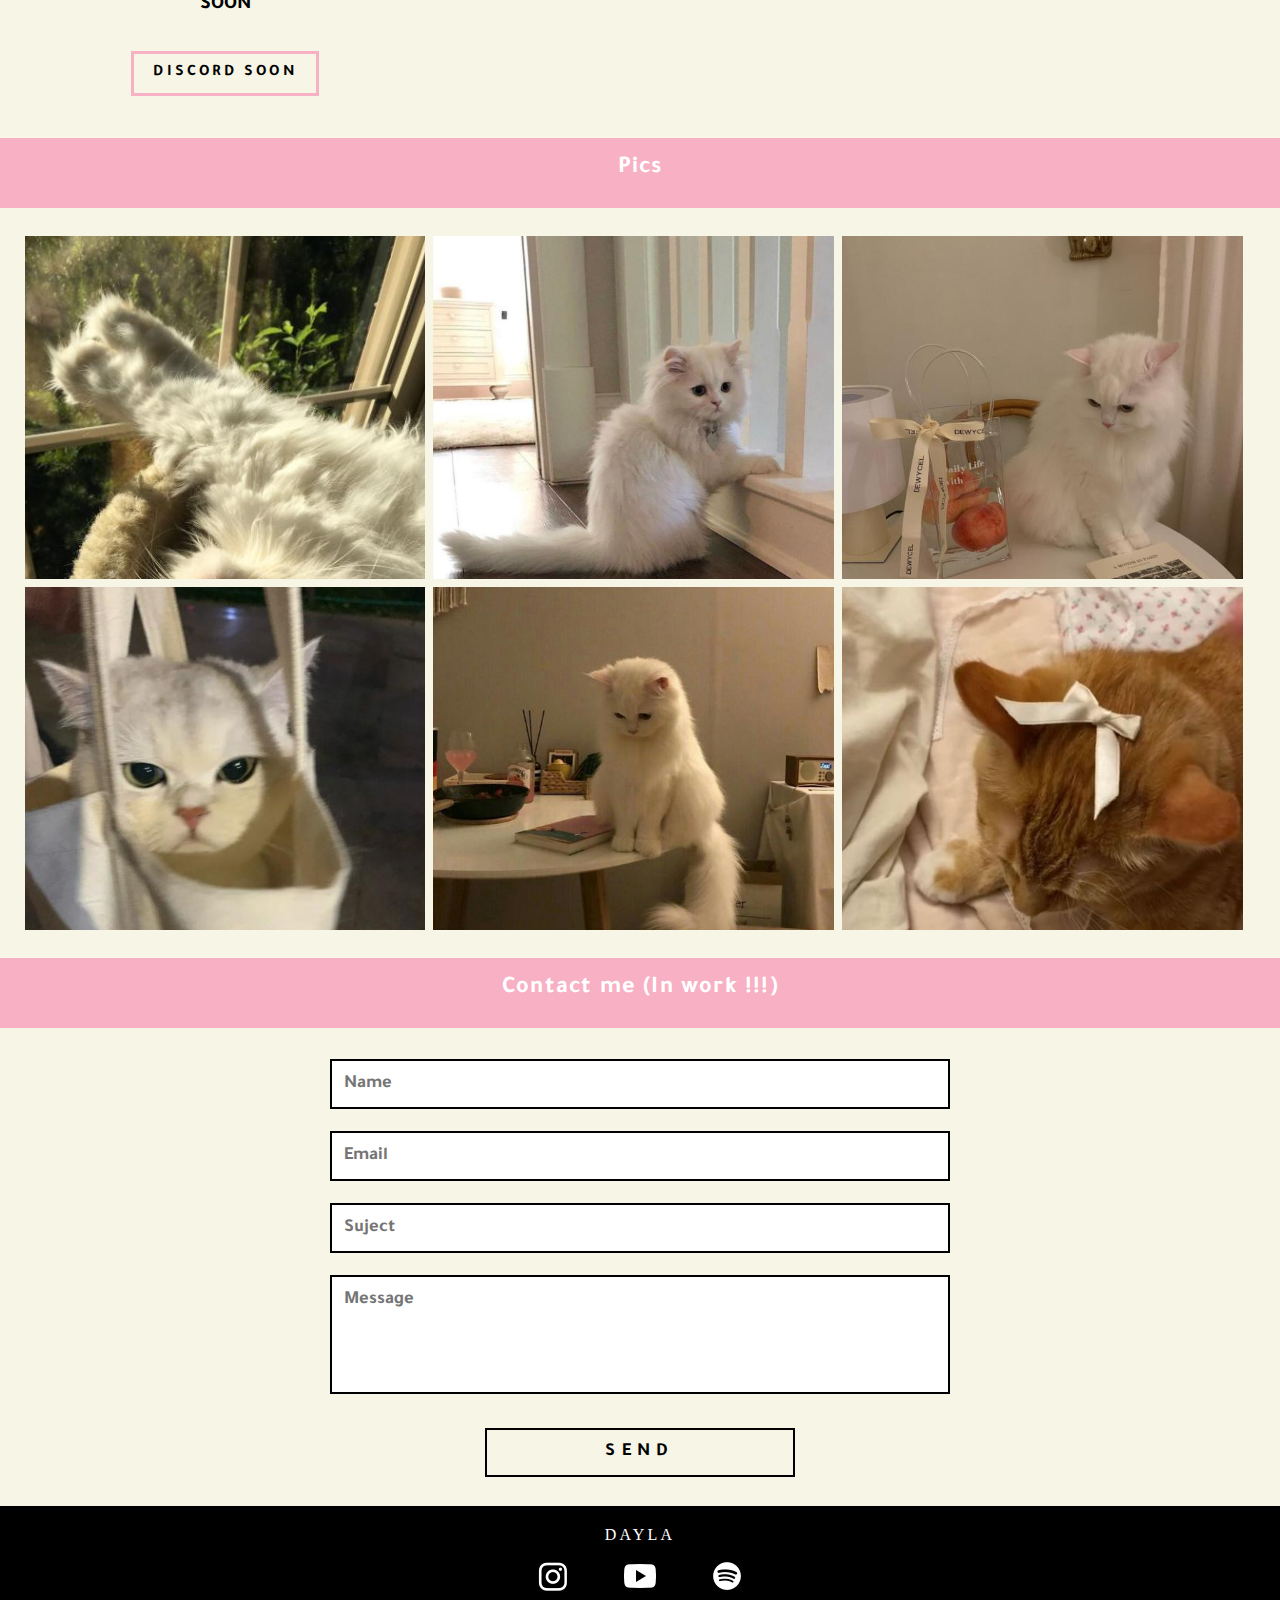
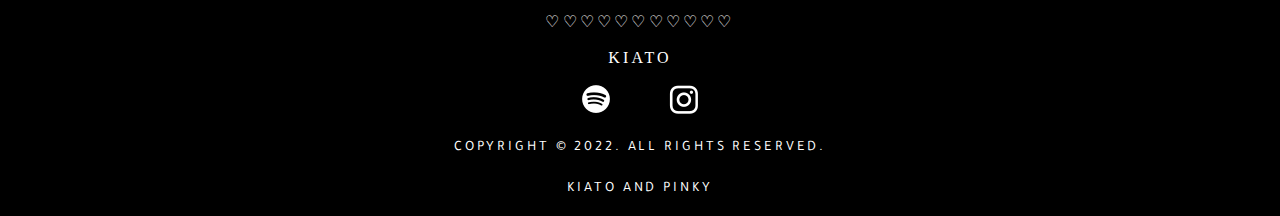
==== commit 48bcc70c: "Update index.html" ====
--- a/index.html
+++ b/index.html
@@ -99,13 +99,13 @@
 			</ul>
 			
 			<p align="center">Hey, it's Dayla !
-				<h4>dayla (>^o^)</h4>
-
-				<h4>	she / her </h4>
-				<h4>	use Photoshop 2021 </h4>
-				<h4>	x After Effects 2021 ´･ᴗ･` </h4>
+				<h4 align="center">dayla (>^o^)</h4>
+
+				<h4 align="center">	she / her </h4>
+				<h4 align="center">	use Photoshop 2021 </h4>
+				<h4 align="center">	x After Effects 2021 ´･ᴗ･` </h4>
 							
-				<h4>	🩰🍡🍵⛸️ </h4>	
+				<h4 align="center">	🩰🍡🍵⛸️ </h4>	
 			</p>
 
 			</div>
